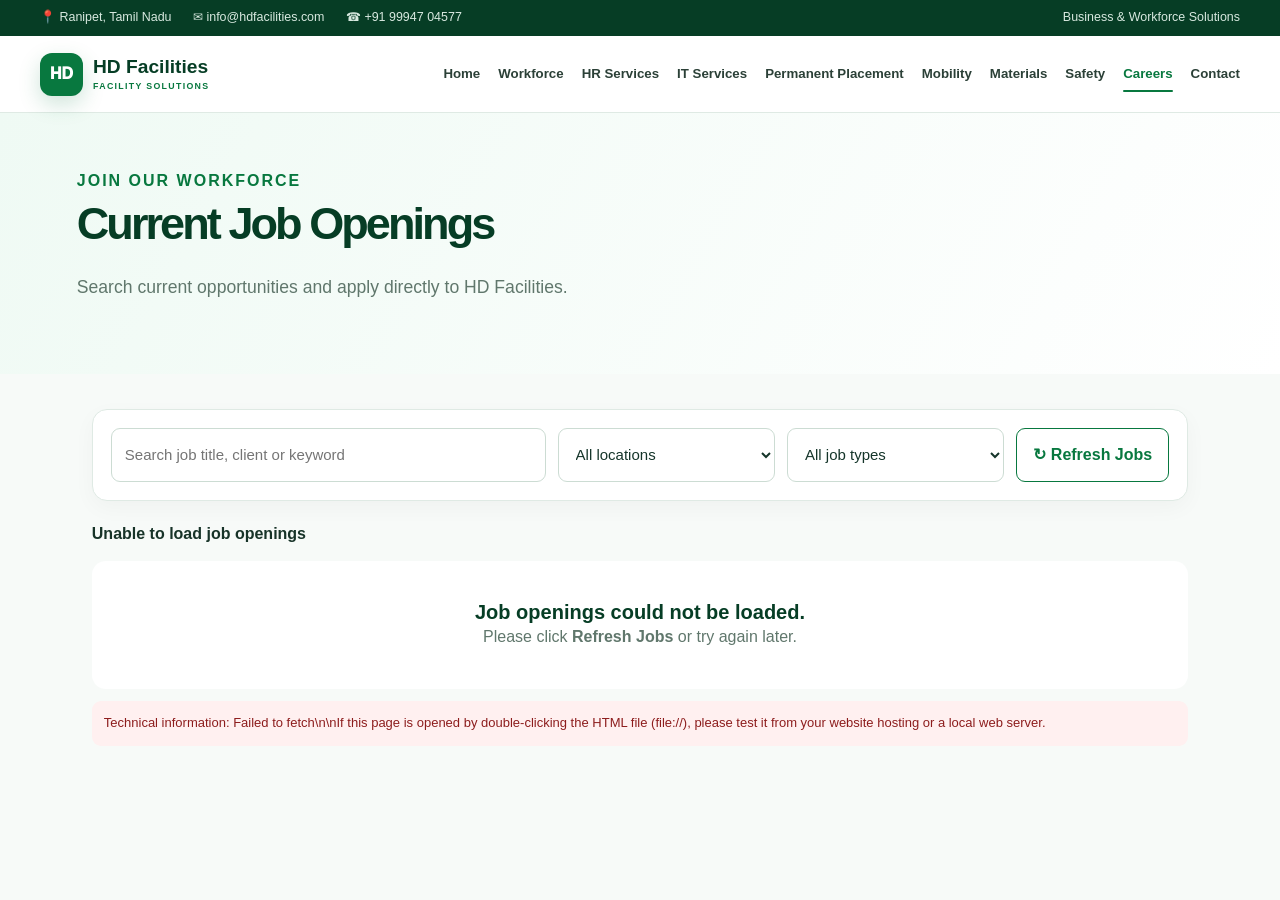
==== careers.html @ 243c9273 "Update careers.html" ====
<!DOCTYPE html>
<html lang="en">
<head>
  <link rel="stylesheet" href="style.css">
<meta charset="UTF-8">
<meta name="viewport" content="width=device-width, initial-scale=1.0">
<title>Careers | HD Facilities</title>
<style>
:root{
  --green:#08783f;
  --dark:#063d25;
  --light:#effaf4;
  --text:#173328;
  --muted:#60776c;
  --line:#dfeae4;
  --white:#fff;
}
*{box-sizing:border-box}
body{margin:0;font-family:Arial,Helvetica,sans-serif;background:#f7faf8;color:var(--text)}
a{text-decoration:none}
.hero{background:linear-gradient(120deg,var(--light),#fff);padding:55px 6% 45px}
.wrap{max-width:1250px;margin:auto}
.hero h1{font-size:45px;margin:5px 0}
.hero p{color:var(--muted)}
.main{padding:35px 6% 60px}
.tools{background:#fff;padding:18px;border:1px solid var(--line);border-radius:15px;display:grid;grid-template-columns:2fr 1fr 1fr auto;gap:12px;box-shadow:0 7px 22px #00000009}
.tools input,.tools select{padding:13px;border:1px solid #ccdcd3;border-radius:9px;font-size:15px;background:#fff}
.refresh{padding:13px 16px;border:1px solid var(--green);background:#fff;color:var(--green);border-radius:9px;font-weight:800;cursor:pointer}
.refresh:hover{background:var(--light)}
.info{display:flex;justify-content:space-between;gap:15px;flex-wrap:wrap;margin:20px 0 15px}
  .gender-group {
  margin: 5px 0;
}

.gender-options {
  display: flex;
  gap: 25px;
  align-items: center;
  margin-top: 8px;
}

.gender-options label {
  display: flex;
  align-items: center;
  gap: 6px;
  cursor: pointer;
}

.gender-options input[type="radio"] {
  width: auto;
  margin: 0;
}
.count{font-weight:800}
.updated{font-size:13px;color:var(--muted)}
.jobs{display:grid;grid-template-columns:repeat(2,1fr);gap:18px}
.job{background:#fff;border:1px solid var(--line);border-radius:16px;padding:23px;box-shadow:0 8px 25px #00000009}
.job h2{margin:0 0 8px;font-size:23px;color:var(--dark)}
.tag{display:inline-block;background:var(--light);color:var(--green);padding:5px 9px;border-radius:20px;font-size:12px;font-weight:700;margin:3px}
.meta{color:#587066;margin:12px 0;line-height:1.8}
.apply{border:0;background:var(--green);color:#fff;padding:12px 18px;border-radius:8px;font-weight:800;cursor:pointer}
.apply:hover{opacity:.9}
.empty{background:#fff;border-radius:14px;padding:40px;text-align:center;grid-column:1/-1}
.debug{display:none;margin-top:12px;background:#fff0f0;color:#8d1d1d;padding:12px;border-radius:9px;font-size:13px;white-space:pre-wrap}
.modal{display:none;position:fixed;inset:0;background:#0008;z-index:50;align-items:center;justify-content:center;padding:20px}
.modal.show{display:flex}
.box{background:#fff;width:min(720px,100%);max-height:92vh;overflow:auto;border-radius:18px;padding:28px;position:relative}
.close{position:absolute;right:18px;top:12px;border:0;background:none;font-size:27px;cursor:pointer}
.jobsummary{background:var(--light);padding:14px;border-radius:10px;margin-bottom:16px}
.formgrid{display:grid;grid-template-columns:1fr 1fr;gap:12px}
.formgrid .full{grid-column:1/-1}
.formgrid input,.formgrid textarea{width:100%;padding:12px;border:1px solid #ccdcd3;border-radius:8px;font:inherit}
.submit{width:100%;padding:14px;background:var(--green);color:#fff;border:0;border-radius:9px;font-weight:800;font-size:16px;cursor:pointer}
.submit:disabled{opacity:.6;cursor:not-allowed}
.statusmsg{padding:12px;border-radius:9px;margin-top:12px;display:none}
.ok{display:block;background:#e9f8ef;color:#116b3c}
.err{display:block;background:#fff0f0;color:#a32121}
.note{background:#fff9e6;border:1px solid #f0d88b;padding:12px;border-radius:10px;font-size:13px;margin-bottom:15px}
@media(max-width:900px){
  .tools,.jobs,.formgrid{grid-template-columns:1fr}
  .hero h1{font-size:35px}
  .wrap{padding:0}
}
</style>
</head>
<body>

<div class="topbar">
  <div class="container inner">
    <div>
      <span>📍 Ranipet, Tamil Nadu</span>
      <span>✉ info@hdfacilities.com</span>
      <span>☎ +91 99947 04577</span>
    </div>
    <div>Business &amp; Workforce Solutions</div>
  </div>
</div>

<header class="navbar">
  <div class="container nav">
    <a class="brand" href="index.html" aria-label="HD Facilities Home">
      <span class="brand-mark">HD</span>
      <span class="brand-name">HD Facilities<small>FACILITY SOLUTIONS</small></span>
    </a>

    <button class="menu" id="menuBtn" aria-label="Open navigation" aria-expanded="false">☰</button>

    <nav class="nav-links" id="navLinks" aria-label="Primary navigation">
      <a href="index.html">Home</a>
      <a href="workforce.html">Workforce</a>
      <a href="hr-services.html">HR Services</a>
      <a href="it-services.html">IT Services</a>
      <a href="permanent-placement.html">Permanent Placement</a>
      <a href="mobility-services.html">Mobility</a>
      <a href="materials.html">Materials</a>
      <a href="safety.html">Safety</a>
      <a href="careers.html" class="active">Careers</a>
      <a href="contact.html">Contact</a>
    </nav>
  </div>
</header>

<header class="hero">
  <div class="wrap">
    <div style="color:var(--green);font-weight:800;text-transform:uppercase;letter-spacing:2px">
      Join our workforce
    </div>
    <h1>Current Job Openings</h1>
    <p>Search current opportunities and apply directly to HD Facilities.</p>
  </div>
</header>

<main class="wrap main">


  <div class="tools">
    <input id="q" placeholder="Search job title, client or keyword">
    <select id="location"><option value="">All locations</option></select>
    <select id="type"><option value="">All job types</option></select>
    <button class="refresh" id="refreshBtn">↻ Refresh Jobs</button>
  </div>

  <div class="info">
    <div class="count" id="count">Connecting to Jobs Sheet...</div>
    <div class="updated" id="updated"></div>
  </div>

  <div class="jobs" id="jobs"></div>
  <div class="debug" id="debug"></div>

</main>

<div class="modal" id="modal">
  <div class="box">
    <button class="close" onclick="closeApply()">×</button>

    <h2>Apply for this job</h2>
    <div class="jobsummary" id="selectedJob"></div>

    <form id="applyForm" class="formgrid">
      <input type="hidden" name="job_id">
      <input type="hidden" name="job_title">
      <input type="hidden" name="job_location">

      <input required name="name" placeholder="Full Name *">
      <input required name="phone" placeholder="Mobile Number *" type="tel">

      <input required name="email" placeholder="Email *" type="email">
      <input name="age" placeholder="Age" type="number" min="16" max="80">

      <input name="qualification" placeholder="Highest Qualification">
      <input name="experience" placeholder="Experience">

      <input name="current_location" placeholder="Current Location">
      <div class="full gender-group">
  <label><strong>Gender *</strong></label>

  <div class="gender-options">
    <label>
      <input type="radio" name="gender" value="Male" required>
      Male
    </label>

    <label>
      <input type="radio" name="gender" value="Female">
      Female
    </label>

    <label>
      <input type="radio" name="gender" value="Other">
      Other
    </label>
  </div>
</div>
     
      <textarea class="full" name="message" rows="4" placeholder="Additional details"></textarea>

      <div class="full">
        <label>
          <input required type="checkbox">
          I confirm that the information provided is correct.
        </label>
      </div>

      <button class="submit full" type="submit">Submit Application</button>
    </form>

    <div id="result" class="statusmsg"></div>
  </div>
</div>

<script>
const JOBS_CSV_URL = "https://docs.google.com/spreadsheets/d/e/2PACX-1vRSaxCikvrLtCynn_ERSZSLfmThF12JMDErQEZQ4rBXIbweIy808ImkwsRza5ueL4eniuHtG_rhi8uA/pub?output=csv";
const APPLICATION_ENDPOINT = "https://script.google.com/macros/s/AKfycbynqL6jmQ6ApQf3wIMHAsT6obP-KnCG8iz8SlnEjvMOD7a3bdMwYIhOKEQ-lmgPYOHfSg/exec";

let jobs = [];

function $(id) {
  return document.getElementById(id);
}

/* CSV parser that supports commas and quoted descriptions. */
function csvParse(text) {
  const rows = [];
  let row = [];
  let cell = "";
  let quote = false;

  for (let i = 0; i < text.length; i++) {
    const c = text[i];
    const n = text[i + 1];

    if (c === '"') {
      if (quote && n === '"') {
        cell += '"';
        i++;
      } else {
        quote = !quote;
      }
    } else if (c === ',' && !quote) {
      row.push(cell);
      cell = "";
    } else if ((c === '\n' || c === '\r') && !quote) {
      if (c === '\r' && n === '\n') i++;
      row.push(cell);
      if (row.some(x => x.trim() !== "")) rows.push(row);
      row = [];
      cell = "";
    } else {
      cell += c;
    }
  }

  if (cell !== "" || row.length) {
    row.push(cell);
    if (row.some(x => x.trim() !== "")) rows.push(row);
  }

  if (!rows.length) return [];

  const headers = rows[0].map(x =>
    x.replace(/^\uFEFF/, "").trim().toLowerCase()
  );

  return rows.slice(1).map(r => {
    const obj = {};
    headers.forEach((h, i) => {
      if (h) obj[h] = (r[i] || "").trim();
    });
    return obj;
  });
}

/* Handles DD/MM/YYYY, DD-MM-YYYY, MM/DD/YYYY and normal browser dates. */
function parseDate(value) {
  if (!value) return null;

  const s = String(value).trim();

  let m = s.match(/^(\d{1,2})[\/-](\d{1,2})[\/-](\d{4})$/);
  if (m) {
    return new Date(
      Number(m[3]),
      Number(m[2]) - 1,
      Number(m[1]),
      23, 59, 59, 999
    );
  }

  m = s.match(/^(\d{4})[\/-](\d{1,2})[\/-](\d{1,2})$/);
  if (m) {
    return new Date(
      Number(m[1]),
      Number(m[2]) - 1,
      Number(m[3]),
      23, 59, 59, 999
    );
  }

  const d = new Date(s);
  return isNaN(d) ? null : d;
}

function isActive(job) {
  const status = String(job.status || "").trim().toLowerCase();

  if (status !== "active") return false;

  if (job.closing_date) {
    const date = parseDate(job.closing_date);

    if (date && !isNaN(date.getTime()) && date < new Date()) {
      return false;
    }
  }

  return true;
}

async function loadJobs() {
  $("count").textContent = "Loading jobs...";
  $("debug").style.display = "none";

  try {
    const url = JOBS_CSV_URL + (JOBS_CSV_URL.includes("?") ? "&" : "?") + "_=" + Date.now();

    const response = await fetch(url, {
      method: "GET",
      cache: "no-store"
    });

    if (!response.ok) {
      throw new Error("Google Sheets returned HTTP " + response.status);
    }

    const csvText = await response.text();

    if (!csvText.trim()) {
      throw new Error("The published Google Sheet returned an empty CSV.");
    }

    const allRows = csvParse(csvText);

    if (!allRows.length) {
      throw new Error("No data rows were found in the published Google Sheet.");
    }

    /* Ignore accidental blank columns/headers and use only the expected fields. */
    const expected = [
      "job_id","job_title","posted_on","client","location","salary","openings",
      "experience","job_type","industry","education","shift",
      "description","status","closing_date"
    ];

    jobs = allRows.map(row => {
      const clean = {};
      expected.forEach(key => clean[key] = row[key] || "");
      return clean;
    }).filter(isActive);

    populateFilters();
    render();

    $("updated").textContent =
      "Last refreshed: " +
      new Date().toLocaleTimeString([], {hour:"2-digit", minute:"2-digit"});

  } catch (error) {
    console.error(error);

    $("count").textContent = "Unable to load job openings";

    $("jobs").innerHTML = `
      <div class="empty">
        <h3>Job openings could not be loaded.</h3>
        <p>Please click <b>Refresh Jobs</b> or try again later.</p>
      </div>
    `;

    $("debug").style.display = "block";
    $("debug").textContent =
      "Technical information: " + error.message +
      "\\n\\nIf this page is opened by double-clicking the HTML file (file://), " +
      "please test it from your website hosting or a local web server.";
  }
}

function populateFilters() {
  const locations = [...new Set(
    jobs.map(j => j.location).filter(Boolean)
  )].sort();

  const types = [...new Set(
    jobs.map(j => j.job_type).filter(Boolean)
  )].sort();

  $("location").innerHTML =
    '<option value="">All locations</option>' +
    locations.map(x =>
      `<option value="${esc(x)}">${esc(x)}</option>`
    ).join("");

  $("type").innerHTML =
    '<option value="">All job types</option>' +
    types.map(x =>
      `<option value="${esc(x)}">${esc(x)}</option>`
    ).join("");
}

function render() {
  const q = $("q").value.trim().toLowerCase();
  const location = $("location").value;
  const type = $("type").value;

  const filtered = jobs.filter(job => {
    const searchable = Object.values(job).join(" ").toLowerCase();

    return (
      (!q || searchable.includes(q)) &&
      (!location || job.location === location) &&
      (!type || job.job_type === type)
    );
  });

  $("count").textContent =
    filtered.length +
    " opening" +
    (filtered.length === 1 ? "" : "s") +
    " available";

  $("jobs").innerHTML = filtered.length
    ? filtered.map(jobCard).join("")
    : `<div class="empty">
         <h3>No matching openings found.</h3>
         <p>Try another keyword or location.</p>
       </div>`;
}

function jobCard(job) {
  return `
    <article class="job">
      <h2>${esc(job.job_title)}</h2>

      ${job.location ? `<span class="tag">📍 ${esc(job.location)}</span>` : ""}
      ${job.job_type ? `<span class="tag">${esc(job.job_type)}</span>` : ""}
      ${job.industry ? `<span class="tag">${esc(job.industry)}</span>` : ""}

      <div class="meta">
              ${job.client ? `📅 Job Posted On: ${esc(job.posted_on)}<br>` : ""}
        ${job.client ? `🏢 Company Name: ${esc(job.client)}<br>` : ""}
        ${job.salary ? `💰 ${esc(job.salary)}<br>` : ""}
        ${job.openings ? `👥 ${esc(job.openings)} opening${String(job.openings) === "1" ? "" : "s"}<br>` : ""}
        ${job.experience ? `💼 Required Experience: ${esc(job.experience)} years<br>` : ""}
        ${job.education ? `💼 Education Qualification:  ${esc(job.education)}<br>` : ""}
        ${job.shift ? `🕒 ${esc(job.shift)}<br>` : ""}
        ${job.closing_date ? `📅 Last date to Apply: ${esc(job.closing_date)}` : ""}
      </div>

      ${job.description ? `<p>${esc(job.description)}</p>` : ""}

      <button class="apply"
        data-job-id="${esc(job.job_id)}"
        onclick="openApplyById(this.dataset.jobId)">
        Apply Now
      </button>
    </article>
  `;
}

function esc(value) {
  return String(value ?? "").replace(/[&<>"']/g, c => ({
    "&":"&amp;",
    "<":"&lt;",
    ">":"&gt;",
    '"':"&quot;",
    "'":"&#39;"
  }[c]));
}

function openApplyById(id) {
  const job = jobs.find(j => j.job_id === id);

  if (!job) {
    alert("This job is no longer available.");
    return;
  }

  $("modal").classList.add("show");

  $("selectedJob").innerHTML = `
    <b>${esc(job.job_title)}</b><br>
    ${job.location ? "📍 " + esc(job.location) : ""}
    ${job.salary ? " · 💰 " + esc(job.salary) : ""}<br>
    ${job.openings ? "👥 " + esc(job.openings) + " opening(s)" : ""}
  `;

  const form = $("applyForm");

  form.job_id.value = job.job_id || "";
  form.job_title.value = job.job_title || "";
  form.job_location.value = job.location || "";

  $("result").className = "statusmsg";
  $("result").textContent = "";
}

function closeApply() {
  $("modal").classList.remove("show");
}

$("q").oninput = render;
$("location").onchange = render;
$("type").onchange = render;
$("refreshBtn").onclick = loadJobs;

$("modal").addEventListener("click", function(e) {
  if (e.target === $("modal")) closeApply();
});

$("applyForm").onsubmit = async function(event) {
  event.preventDefault();

  const form = event.target;
  const result = $("result");
  const submit = form.querySelector(".submit");

  submit.disabled = true;
  submit.textContent = "Submitting...";
  result.className = "statusmsg";
  result.textContent = "";

  const data = Object.fromEntries(new FormData(form).entries());

  try {
    /*
      Sends the candidate data to your Google Apps Script.
      The Apps Script writes it to the private Applications Sheet
      and sends the HR notification email.
    */
    await fetch(APPLICATION_ENDPOINT, {
      method: "POST",
      mode: "no-cors",
      body: new URLSearchParams(data)
    });

    form.reset();

    result.className = "statusmsg ok";
    result.textContent =
      "Application submitted successfully. HD Facilities will contact you.";

  } catch (error) {
    console.error(error);

    result.className = "statusmsg err";
    result.textContent =
      "Unable to submit right now. Please try again.";
  }

  submit.disabled = false;
  submit.textContent = "Submit Application";
};

/* Load jobs when the page opens. */
loadJobs();
</script>
<script src="script.js"></script>

</body>
</html>
---- style.css ----
/* =========================================================
   HD FACILITIES — MASTER STYLESHEET
   Clean single-source stylesheet for all public pages
   ========================================================= */

:root{
  --g:#08783f;
  --g2:#0a9650;
  --dg:#063d25;
  --ink:#15352a;
  --muted:#65776f;
  --soft:#effaf4;
  --line:#dcebe3;
  --white:#ffffff;
  --shadow:0 18px 50px rgba(6,61,37,.11);
  --shadow-sm:0 8px 28px rgba(6,61,37,.07);
  --radius:22px;
  --max:1200px;
}

*{box-sizing:border-box;margin:0;padding:0}
html{scroll-behavior:smooth}
body{
  font-family:Inter,"Segoe UI",Arial,sans-serif;
  color:var(--ink);
  background:var(--white);
  line-height:1.6;
  overflow-x:hidden;
}
a{text-decoration:none;color:inherit}
img{display:block;width:100%;object-fit:cover}
button,input,select,textarea{font:inherit}
button{cursor:pointer}

.container{width:min(calc(100% - 36px),var(--max));margin-inline:auto}
.section{padding:86px 0}

/* Typography */
h1,h2,h3,h4{color:var(--dg);line-height:1.12}
h1{font-size:clamp(2.8rem,6vw,5.4rem);letter-spacing:-.065em}
h2{font-size:clamp(2rem,4vw,3.15rem);letter-spacing:-.045em}
h3{font-size:1.25rem}
p{color:var(--muted)}

.eyebrow{
  display:inline-flex;
  align-items:center;
  gap:8px;
  color:var(--g);
  font-weight:900;
  text-transform:uppercase;
  letter-spacing:.12em;
  font-size:.76rem;
}
.eyebrow:before{
  content:"";
  width:28px;
  height:3px;
  border-radius:999px;
  background:var(--g);
}
.section-head{max-width:760px;margin-bottom:40px}
.section-head p{margin-top:14px;font-size:1.02rem}

/* =========================================================
   HEADER / NAVIGATION
   ========================================================= */
.topbar{
  background:var(--dg);
  color:#d8e9e0;
  font-size:.78rem;
}
.topbar .inner{
  min-height:36px;
  display:flex;
  align-items:center;
  justify-content:space-between;
  gap:20px;
}
.topbar span{margin-right:18px;white-space:nowrap}

.navbar{
  position:sticky;
  top:0;
  z-index:1000;
  background:rgba(255,255,255,.96);
  backdrop-filter:blur(14px);
  -webkit-backdrop-filter:blur(14px);
  border-bottom:1px solid var(--line);
}

.nav{
  min-height:76px;
  display:flex;
  align-items:center;
  justify-content:space-between;
  gap:22px;
  position:relative;
}

.brand,
.logo{
  display:flex;
  align-items:center;
  gap:10px;
  font-weight:900;
  flex-shrink:0;
}
.brand-mark,
.logo-mark{
  width:43px;
  height:43px;
  border-radius:12px;
  background:var(--g);
  color:#fff;
  display:grid;
  place-items:center;
  font-weight:950;
  box-shadow:0 8px 22px rgba(8,120,63,.20);
}
.brand-name,
.logo > span:last-child{
  font-size:1.2rem;
  line-height:1.08;
  color:var(--dg);
}
.brand-name small,
.logo small{
  display:block;
  color:var(--g);
  font-size:.55rem;
  letter-spacing:.15em;
  margin-top:4px;
}

.nav-links{
  display:flex;
  align-items:center;
  gap:18px;
  font-size:.83rem;
  font-weight:850;
}
.nav-links a{
  position:relative;
  padding:8px 0;
  white-space:nowrap;
  color:#2b4037;
  transition:color .2s ease,background .2s ease;
}
.nav-links a:after{
  content:"";
  position:absolute;
  left:0;
  bottom:1px;
  width:0;
  height:2px;
  border-radius:999px;
  background:var(--g);
  transition:width .22s ease;
}
.nav-links a:hover,
.nav-links a.active{color:var(--g)}
.nav-links a:hover:after,
.nav-links a.active:after{width:100%}

.nav-cta,
.nav-quote{
  background:var(--g)!important;
  color:#fff!important;
  padding:11px 16px!important;
  border-radius:10px;
  box-shadow:0 8px 20px rgba(8,120,63,.15);
}
.nav-cta:after,
.nav-quote:after{display:none!important}

.menu{
  display:none;
  width:44px;
  height:44px;
  align-items:center;
  justify-content:center;
  border:1px solid var(--line);
  border-radius:11px;
  background:#fff;
  color:var(--dg);
  font-size:1.45rem;
  line-height:1;
  flex-shrink:0;
}
.menu:hover{border-color:#b7d7c6;background:var(--soft)}

/* =========================================================
   BUTTONS
   ========================================================= */
.btn{
  display:inline-flex;
  align-items:center;
  justify-content:center;
  gap:8px;
  min-height:50px;
  padding:13px 20px;
  border:1px solid var(--g);
  border-radius:11px;
  font-weight:900;
  transition:transform .22s ease,background .22s ease,border-color .22s ease,box-shadow .22s ease;
}
.btn-primary{
  background:var(--g);
  color:#fff;
  box-shadow:0 10px 25px rgba(8,120,63,.18);
}
.btn-primary:hover{background:var(--dg);border-color:var(--dg);transform:translateY(-2px)}
.btn-outline{background:#fff;color:var(--g)}
.btn-outline:hover{background:var(--soft);transform:translateY(-2px)}
.actions{display:flex;flex-wrap:wrap;gap:12px}

/* =========================================================
   HOME HERO
   ========================================================= */
.hero{
  background:linear-gradient(115deg,#f5fcf8 0%,#fff 52%,#e8f7ef 100%);
  overflow:hidden;
}
.hero-grid{
  min-height:610px;
  display:grid;
  grid-template-columns:1fr 1fr;
  gap:45px;
  align-items:center;
}
.hero h1 span{color:var(--g)}
.hero p{
  max-width:650px;
  margin:24px 0 28px;
  font-size:1.1rem;
}
.hero-pills{display:flex;flex-wrap:wrap;gap:9px;margin-top:26px}
.pill{
  background:#fff;
  border:1px solid var(--line);
  border-radius:999px;
  padding:7px 12px;
  color:var(--g);
  font-size:.78rem;
  font-weight:850;
}
.hero-visual{height:510px;position:relative}
.hero-visual img,
.hero-media img{
  height:100%;
  border-radius:30px;
  object-fit:cover;
  box-shadow:var(--shadow);
}
.hero-card,
.badge{
  position:absolute;
  background:#fff;
  border:1px solid var(--line);
  border-radius:16px;
  padding:15px 18px;
  box-shadow:var(--shadow);
}
.hero-card strong,
.badge strong{display:block;color:var(--dg);font-size:1.1rem}
.hero-card small,
.badge small{color:var(--muted)}
.hc1,.badge.one{left:-28px;bottom:30px}
.hc2,.badge.two{right:-22px;top:28px}

/* Older page hero support */
.page-hero{
  padding:72px 0;
  background:linear-gradient(120deg,#f4fbf7,#fff 48%,#eaf7ef);
}
.page-hero p{font-size:1.08rem;max-width:760px;margin:20px 0 0}
.breadcrumb{font-size:.8rem;color:var(--g);font-weight:850;margin-bottom:14px}
.hero-media{position:relative;height:490px}

/* =========================================================
   STATS
   ========================================================= */
.stats{margin-top:-38px;position:relative;z-index:5}
.stats-grid{
  display:grid;
  grid-template-columns:repeat(4,1fr);
  background:var(--g);
  color:#fff;
  border-radius:22px;
  overflow:hidden;
  box-shadow:var(--shadow);
}
.stat{text-align:center;padding:27px 18px;border-right:1px solid rgba(255,255,255,.20)}
.stat:last-child{border-right:0}
.stat strong{display:block;font-size:2.15rem;line-height:1.1}
.stat span{font-size:.82rem;opacity:.92;font-weight:750}

/* =========================================================
   HOME SERVICES
   ========================================================= */
.service-grid{display:grid;grid-template-columns:repeat(4,1fr);gap:18px}
.service-card{
  border:1px solid var(--line);
  border-radius:20px;
  background:#fff;
  padding:25px;
  min-height:260px;
  display:flex;
  flex-direction:column;
  transition:.28s ease;
}
.service-card:hover{
  transform:translateY(-7px);
  box-shadow:var(--shadow);
  border-color:#b9d8c8;
}
.service-icon,
.icon{
  width:54px;
  height:54px;
  border-radius:15px;
  background:var(--soft);
  display:grid;
  place-items:center;
  font-size:1.55rem;
  margin-bottom:18px;
}
.service-card h3{font-size:1.18rem}
.service-card p{font-size:.88rem;margin:9px 0 18px}
.explore,.link{margin-top:auto;color:var(--g);font-weight:900;font-size:.88rem}

/* =========================================================
   FEATURE / WHY US
   ========================================================= */
.features{background:linear-gradient(180deg,#fff,#f8fcfa)}
.workforce,.soft{background:var(--soft)}
.feature-grid,
.split{
  display:grid;
  grid-template-columns:.9fr 1.1fr;
  gap:55px;
  align-items:center;
}
.feature-img{height:480px;border-radius:27px;overflow:hidden;box-shadow:var(--shadow)}
.feature-img img{height:100%}
.split img{height:500px;border-radius:28px;box-shadow:var(--shadow)}

.feature-cards{display:grid;grid-template-columns:repeat(3,1fr);gap:20px}
.feature-card{
  position:relative;
  background:#fff;
  border:1px solid var(--line);
  border-radius:24px;
  padding:32px 26px;
  overflow:hidden;
  transition:.35s ease;
  box-shadow:0 8px 24px rgba(6,61,37,.04);
}
.feature-card:before{
  content:"";
  position:absolute;
  left:0;
  top:0;
  width:4px;
  height:100%;
  background:var(--g);
  transform:scaleY(0);
  transform-origin:bottom;
  transition:.35s ease;
}
.feature-card:hover{transform:translateY(-6px);box-shadow:var(--shadow)}
.feature-card:hover:before{transform:scaleY(1)}
.feature-icon{
  width:58px;
  height:58px;
  border-radius:16px;
  background:var(--soft);
  color:var(--g);
  display:grid;
  place-items:center;
  font-size:1.8rem;
  margin-bottom:18px;
  transition:.35s;
}
.feature-card:hover .feature-icon{background:var(--g);color:#fff;transform:rotate(-5deg) scale(1.05)}
.feature-card h3{margin-bottom:10px;font-size:1.2rem}
.feature-card p{font-size:.92rem;line-height:1.7}

.checks{display:grid;grid-template-columns:1fr 1fr;gap:13px;margin:25px 0}
.check{display:flex;gap:9px;font-weight:800;font-size:.9rem}
.check b,.tick{
  width:24px;
  height:24px;
  flex:0 0 24px;
  border-radius:50%;
  background:var(--g);
  color:#fff;
  display:grid;
  place-items:center;
  font-size:.72rem;
}
.list{display:grid;gap:12px;margin-top:25px}
.list div{display:flex;gap:10px;align-items:flex-start}

/* =========================================================
   GENERAL CARDS / GRIDS FOR SERVICE PAGES
   ========================================================= */
.cards{display:grid;grid-template-columns:repeat(3,1fr);gap:20px}
.card{
  background:#fff;
  border:1px solid var(--line);
  border-radius:var(--radius);
  overflow:hidden;
  box-shadow:var(--shadow-sm);
  transition:.25s ease;
}
.card:hover{transform:translateY(-6px);box-shadow:var(--shadow)}
.card img{height:205px}
.card-body{padding:25px}
.card-body p{margin:10px 0 18px}

.grid-4{display:grid;grid-template-columns:repeat(4,1fr);gap:15px}
.mini-grid{display:grid;grid-template-columns:repeat(3,1fr);gap:16px}
.mini,
.mini-card{
  padding:20px;
  border:1px solid var(--line);
  border-radius:17px;
  background:#fff;
}
.mini strong,.mini-card strong{display:block;color:var(--dg);margin-bottom:5px}
.mini-card span{color:var(--muted);font-size:.84rem}

.dual{background:#f9fcfa}
.dual-grid{display:grid;grid-template-columns:repeat(2,1fr);gap:22px}
.dual-card{
  border-radius:25px;
  padding:35px;
  background:#fff;
  border:1px solid var(--line);
  box-shadow:var(--shadow-sm);
}
.dual-card.dark{background:var(--dg);color:#fff}
.dual-card.dark h2,.dual-card.dark h3{color:#fff}
.dual-card p{margin:12px 0 20px}
.dual-card.dark p{color:#bdd1c7}
.tags{display:flex;flex-wrap:wrap;gap:8px}
.tag{padding:7px 10px;border-radius:999px;background:var(--soft);font-size:.78rem;font-weight:850}
.dark .tag{background:rgba(255,255,255,.10);color:#fff}

/* =========================================================
   CATALOG / MATERIALS
   ========================================================= */
.catalog{background:#f7faf8}
.catalog-grid{display:grid;grid-template-columns:repeat(3,1fr);gap:16px}
.catalog-card{
  background:#fff;
  border:1px solid var(--line);
  border-radius:18px;
  padding:22px;
}
.catalog-card h3{font-size:1.05rem;margin-bottom:12px}
.catalog-card ul{
  list-style:none;
  display:grid;
  grid-template-columns:1fr 1fr;
  gap:7px;
  color:var(--muted);
  font-size:.82rem;
}
.catalog-card li:before{content:"✓";color:var(--g);font-weight:900;margin-right:6px}

/* =========================================================
   SAFETY
   ========================================================= */
.safety{background:var(--dg);color:#fff}
.safety h2,.safety h3{color:#fff}
.safety .section-head p{color:#b8cdc3}
.safety-grid{display:grid;grid-template-columns:repeat(4,1fr);gap:13px}
.safety-card{
  padding:20px;
  border:1px solid rgba(255,255,255,.12);
  border-radius:17px;
  background:rgba(255,255,255,.05);
  transition:.2s ease;
}
.safety-card:hover{background:rgba(255,255,255,.09);transform:translateY(-3px)}
.safety-card .ico{font-size:1.6rem}
.safety-card h3{font-size:.98rem;margin:10px 0 4px}
.safety-card p{color:#b8cdc3;font-size:.78rem}

/* =========================================================
   INDUSTRIES
   ========================================================= */
.industries{background:#fbfdfc}
.industry-grid{display:grid;grid-template-columns:repeat(4,1fr);gap:14px}
.industry{
  border:1px solid var(--line);
  border-radius:16px;
  background:#fff;
  padding:19px;
  display:flex;
  gap:12px;
  align-items:center;
  font-weight:850;
  color:var(--dg);
}
.industry span{
  width:43px;
  height:43px;
  flex:0 0 43px;
  border-radius:12px;
  background:var(--soft);
  display:grid;
  place-items:center;
  font-size:1.2rem;
}

/* =========================================================
   CTA
   ========================================================= */
.cta{padding:0 0 80px}
.cta-box{
  border-radius:28px;
  background:linear-gradient(120deg,var(--g),#0a9d54);
  color:#fff;
  padding:48px;
  display:flex;
  align-items:center;
  justify-content:space-between;
  gap:25px;
  box-shadow:var(--shadow);
}
.cta-box h2{color:#fff}
.cta-box p{color:#e0f2e8;opacity:.95;margin-top:8px}
.cta-box .btn{background:#fff;color:var(--dg);border-color:#fff}

/* Legacy CTA support */
.cta:not(.cta-box){
  border-radius:27px;
}

/* =========================================================
   FORMS / CONTACT
   ========================================================= */
.enquiry,.form-section{background:linear-gradient(180deg,#effaf4,#fff)}
.form-wrap{display:grid;grid-template-columns:.8fr 1.2fr;gap:50px;align-items:start}
.form-info{position:sticky;top:105px}
.form-info p{margin-top:12px}
.form-points{display:grid;gap:10px;margin-top:23px;font-weight:800}
.form-points span{
  display:inline-grid;
  place-items:center;
  width:25px;
  height:25px;
  border-radius:50%;
  background:var(--g);
  color:#fff;
  margin-right:7px;
  font-size:.72rem;
}
form{
  background:#fff;
  border:1px solid var(--line);
  border-radius:23px;
  padding:28px;
  box-shadow:var(--shadow);
}
.form-grid{display:grid;grid-template-columns:1fr 1fr;gap:15px}
.field{display:grid;gap:6px}
.field.full,.full{grid-column:1/-1}
label{font-size:.8rem;font-weight:900;color:var(--dg)}
input,select,textarea{
  width:100%;
  border:1px solid #cfe0d7;
  border-radius:10px;
  padding:12px;
  color:var(--ink);
  outline:none;
  background:#fff;
}
input:focus,select:focus,textarea:focus{border-color:var(--g);box-shadow:0 0 0 3px #e1f4e9}
textarea{min-height:125px;resize:vertical}
.form-status{display:none;margin-top:12px;padding:11px;border-radius:9px;background:#e8f7ee;color:var(--dg);font-size:.86rem}

/* =========================================================
   CAREERS PROMOTION / FLOATING BUTTONS
   ========================================================= */
.career{padding:70px 0}
.career-box{
  border:1px solid var(--line);
  border-radius:25px;
  padding:35px;
  background:#fff;
  display:flex;
  align-items:center;
  justify-content:space-between;
  gap:25px;
  box-shadow:var(--shadow-sm);
}
.career-box p{margin-top:7px}

.floating{
  position:fixed;
  right:20px;
  bottom:22px;
  z-index:900;
  display:grid;
  gap:10px;
}
.float-btn{
  display:flex;
  align-items:center;
  gap:8px;
  padding:10px 14px;
  border-radius:999px;
  background:#fff;
  border:1px solid var(--line);
  box-shadow:0 10px 28px rgba(0,0,0,.16);
  font-weight:900;
  font-size:.8rem;
  transition:transform .2s ease;
}
.float-btn:hover{transform:translateY(-2px)}
.float-career{color:var(--dg)}
.float-wa{background:#20b765;color:#fff;border-color:#20b765}

.quote-float{
  position:fixed;
  left:20px;
  bottom:25px;
  z-index:999;
  background:var(--g);
  color:#fff;
  padding:14px 20px;
  border-radius:999px;
  font-weight:800;
  transition:.4s;
  box-shadow:0 15px 35px rgba(8,120,63,.25);
}
.quote-float.hidden{opacity:0;transform:translateY(100px);pointer-events:none}
.quote-float.show{opacity:1;transform:translateY(0)}

/* =========================================================
   FOOTER
   ========================================================= */
footer{
  background:#052f1e;
  color:#c9dbd3;
  padding:60px 0 20px;
}
.footer-grid{display:grid;grid-template-columns:1.4fr 1fr 1fr 1.2fr;gap:35px}
.footer-brand p{color:#9fb7ac;margin:15px 0;max-width:300px;font-size:.85rem}
footer h3{color:#fff;font-size:1rem;margin-bottom:15px}
footer ul{list-style:none;display:grid;gap:8px}
footer li,footer p{color:#a9c0b5;font-size:.82rem}
footer a:hover{color:#fff}
.footer-brand .brand,.footer-brand .logo{margin-bottom:14px}
.footer-brand .brand-name,.footer-brand .logo > span:last-child{color:#fff}
.footer-brand .brand-name small,.footer-brand .logo small{color:#70d19c}
.bottom,.footer-bottom{
  border-top:1px solid rgba(255,255,255,.10);
  margin-top:38px;
  padding-top:18px;
  display:flex;
  justify-content:space-between;
  gap:20px;
  font-size:.75rem;
  color:#91a9a0;
}

/* =========================================================
   RESPONSIVE — TABLET / MOBILE NAVIGATION
   Single breakpoint avoids the previous CSS conflicts.
   ========================================================= */
@media(max-width:1180px){
  .menu{display:flex}

  .nav-links{
    display:none;
    position:absolute;
    top:calc(100% + 8px);
    right:0;
    left:auto;
    width:min(380px,calc(100vw - 24px));
    max-height:calc(100vh - 95px);
    overflow-y:auto;
    overscroll-behavior:contain;
    background:rgba(255,255,255,.99);
    border:1px solid var(--line);
    border-radius:18px;
    padding:9px;
    box-shadow:0 22px 60px rgba(6,61,37,.17);
    flex-direction:column;
    align-items:stretch;
    gap:2px;
    animation:navOpen .2s ease both;
  }
  .nav-links.open{display:flex}
  .nav-links a{
    width:100%;
    padding:12px 14px;
    border-radius:10px;
    white-space:normal;
  }
  .nav-links a:after{display:none}
  .nav-links a:hover,
  .nav-links a.active{background:var(--soft);color:var(--g)}

  .nav-cta,.nav-quote{
    text-align:center;
    margin-top:4px;
  }

  .service-grid{grid-template-columns:repeat(3,1fr)}
  .safety-grid{grid-template-columns:repeat(3,1fr)}
  .industry-grid{grid-template-columns:repeat(3,1fr)}
}

@keyframes navOpen{
  from{opacity:0;transform:translateY(-8px) scale(.985)}
  to{opacity:1;transform:translateY(0) scale(1)}
}

@media(max-width:900px){
  .topbar{display:none}
  .hero-grid,.feature-grid,.split,.form-wrap{grid-template-columns:1fr}
  .hero-grid{min-height:auto;padding:55px 0 70px}
  .hero-visual,.hero-media{height:420px;max-width:700px}
  .form-info{position:static}
  .stats{margin-top:0;padding:18px 0}
  .service-grid{grid-template-columns:repeat(2,1fr)}
  .feature-cards{grid-template-columns:repeat(2,1fr)}
  .cards{grid-template-columns:repeat(2,1fr)}
  .grid-4{grid-template-columns:repeat(2,1fr)}
  .mini-grid{grid-template-columns:repeat(2,1fr)}
  .catalog-grid{grid-template-columns:repeat(2,1fr)}
  .safety-grid{grid-template-columns:repeat(2,1fr)}
  .industry-grid{grid-template-columns:repeat(2,1fr)}
  .career-box,.cta-box{flex-direction:column;align-items:flex-start}
  .footer-grid{grid-template-columns:repeat(2,1fr)}
}

@media(max-width:700px){
  .container{width:min(calc(100% - 26px),var(--max))}
  .section{padding:65px 0}
  .nav{min-height:70px}
  .brand-mark,.logo-mark{width:40px;height:40px}
  .brand-name,.logo > span:last-child{font-size:1.05rem}
  .nav-links{
    top:calc(100% + 7px);
    width:calc(100vw - 26px);
    max-height:calc(100vh - 86px);
  }
  .hero h1{font-size:2.7rem}
  .hero-visual,.hero-media{height:360px}
  .hc1,.badge.one{left:0;bottom:14px}
  .hc2,.badge.two{right:0;top:14px}
  .cards,.catalog-grid{grid-template-columns:1fr}
  .feature-cards{grid-template-columns:1fr}
  .grid-4,.mini-grid{grid-template-columns:1fr}
  .dual-grid{grid-template-columns:1fr}
  .checks,.form-grid{grid-template-columns:1fr}
  .field.full,.full{grid-column:auto}
  .split img,.feature-img{height:380px}
  .footer-grid{grid-template-columns:1fr}
  .bottom,.footer-bottom{flex-direction:column;gap:6px}
}

@media(max-width:560px){
  .hero h1{font-size:2.55rem}
  .hero-visual,.hero-media{height:310px}
  .stats-grid{grid-template-columns:1fr 1fr}
  .stat{border-bottom:1px solid rgba(255,255,255,.20)}
  .stat:nth-child(2){border-right:0}
  .stat:nth-last-child(-n+2){border-bottom:0}
  .service-grid,.catalog-grid,.dual-grid,.mini-grid,.feature-cards{grid-template-columns:1fr}
  .safety-grid,.industry-grid{grid-template-columns:1fr}
  .feature-img,.split img{height:340px}
  .cta-box{padding:32px 25px}
  .career-box{padding:28px}
  .floating{right:12px;bottom:12px}
  .float-btn{padding:9px 12px}
  .quote-float{left:12px;bottom:18px;padding:12px 16px}
  .catalog-card ul{grid-template-columns:1fr}
}

/* =========================================================
   HOMEPAGE ROTATING SERVICE SPOTLIGHT
   ========================================================= */
.hero-rotator{display:inline-block;color:var(--g);transition:opacity .18s ease,transform .18s ease}
.hero-rotator.changing{opacity:0;transform:translateY(7px)}

.spotlight-section{background:linear-gradient(180deg,#f8fcfa 0%,#fff 100%);overflow:hidden}
.spotlight-heading{display:flex;align-items:end;justify-content:space-between;gap:25px;margin-bottom:34px}
.spotlight-heading .section-head{margin-bottom:0}
.spotlight-controls{display:flex;gap:10px;flex-shrink:0}
.spotlight-arrow{width:48px;height:48px;border:1px solid var(--line);border-radius:14px;background:#fff;color:var(--dg);font-size:1.35rem;cursor:pointer;transition:.25s ease}
.spotlight-arrow:hover{background:var(--g);color:#fff;border-color:var(--g);transform:translateY(-2px)}
.service-spotlight{position:relative;min-height:500px}
.spotlight-slide{display:none;grid-template-columns:1fr 1fr;min-height:500px;background:#fff;border:1px solid var(--line);border-radius:28px;overflow:hidden;box-shadow:var(--shadow);animation:spotFade .55s ease}
.spotlight-slide.active{display:grid}
@keyframes spotFade{from{opacity:0;transform:translateY(12px)}to{opacity:1;transform:translateY(0)}}
.spotlight-content{padding:58px;display:flex;flex-direction:column;align-items:flex-start;justify-content:center}
.spotlight-number{color:var(--g);font-size:.78rem;font-weight:900;letter-spacing:.16em;margin-bottom:16px}
.spotlight-icon{width:64px;height:64px;border-radius:19px;background:var(--soft);display:grid;place-items:center;font-size:1.9rem;margin-bottom:22px}
.spotlight-content h3{font-size:clamp(2rem,4vw,3.2rem);letter-spacing:-.045em;color:var(--dg);line-height:1.08}
.spotlight-content>p{color:var(--muted);font-size:1.03rem;margin:17px 0 24px;max-width:560px}
.spotlight-tags{display:flex;flex-wrap:wrap;gap:8px;margin-bottom:28px}
.spotlight-tags span{background:var(--soft);border:1px solid #d8ece0;color:var(--dg);padding:7px 11px;border-radius:999px;font-size:.78rem;font-weight:800}
.spotlight-image{min-height:500px;position:relative;overflow:hidden}
.spotlight-image:after{content:"";position:absolute;inset:0;background:linear-gradient(90deg,rgba(6,61,37,.12),transparent 40%)}
.spotlight-image img{width:100%;height:100%;object-fit:cover}
.spotlight-dots{display:flex;justify-content:center;gap:9px;margin-top:24px}
.spotlight-dots button{width:9px;height:9px;border:0;border-radius:999px;background:#c8ddd1;cursor:pointer;padding:0;transition:.25s ease}
.spotlight-dots button.active{width:28px;background:var(--g)}
.spotlight-dots button:hover{background:var(--g)}

@media(max-width:900px){
  .spotlight-heading{align-items:flex-start;flex-direction:column}
  .spotlight-slide.active{grid-template-columns:1fr}
  .spotlight-content{padding:42px}
  .spotlight-image{min-height:300px;height:300px;order:-1}
  .service-spotlight{min-height:720px}
}
@media(max-width:600px){
  .spotlight-content{padding:30px 24px 34px}
  .spotlight-content h3{font-size:2.2rem}
  .spotlight-content>p{font-size:.96rem}
  .spotlight-image{height:250px;min-height:250px}
  .service-spotlight{min-height:690px}
  .spotlight-heading{margin-bottom:24px}
}
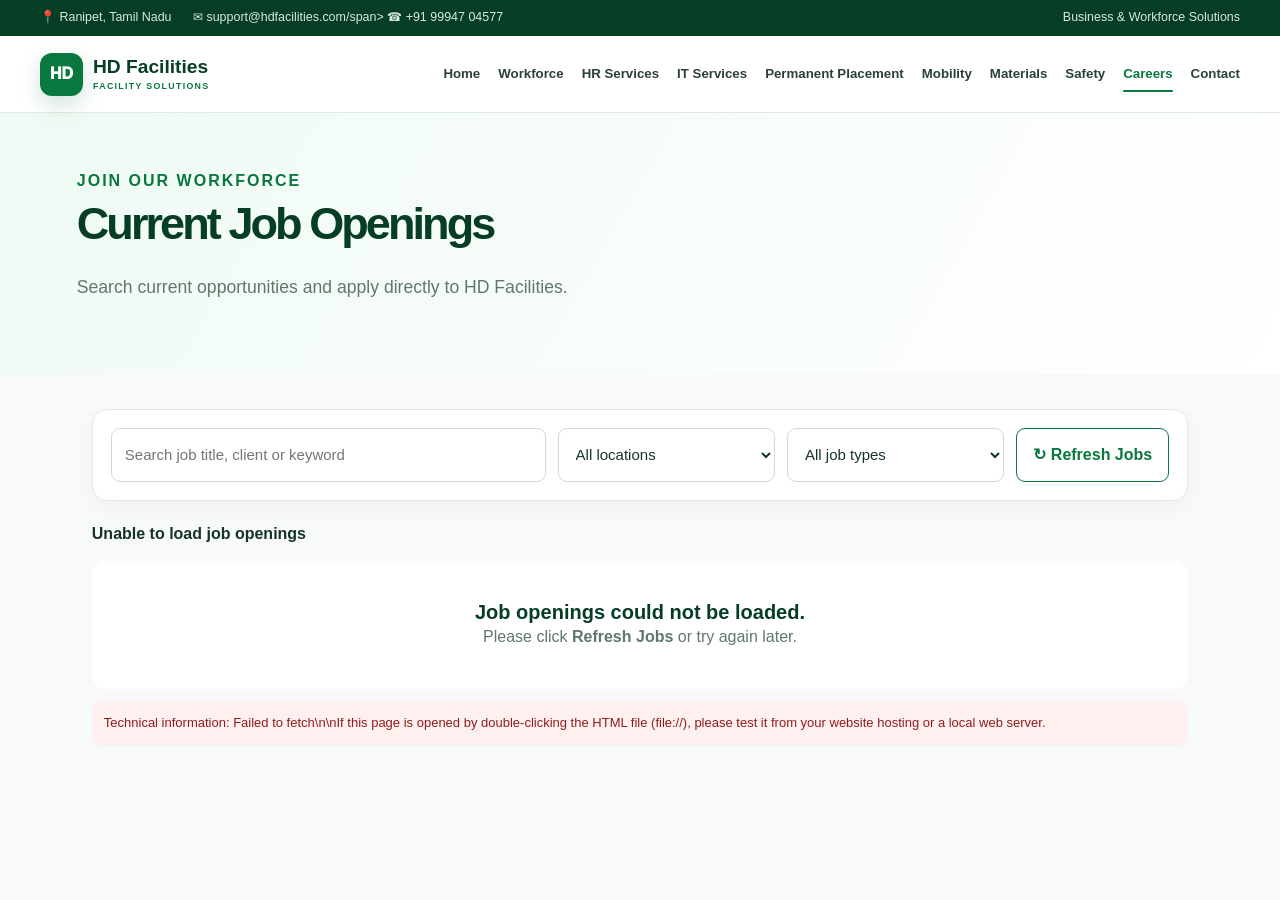
==== commit c4dfc280: "Update careers.html" ====
--- a/careers.html
+++ b/careers.html
@@ -88,7 +88,7 @@
   <div class="container inner">
     <div>
       <span>📍 Ranipet, Tamil Nadu</span>
-      <span>✉ info@hdfacilities.com</span>
+      <span>✉ support@hdfacilities.com/span>
       <span>☎ +91 99947 04577</span>
     </div>
     <div>Business &amp; Workforce Solutions</div>
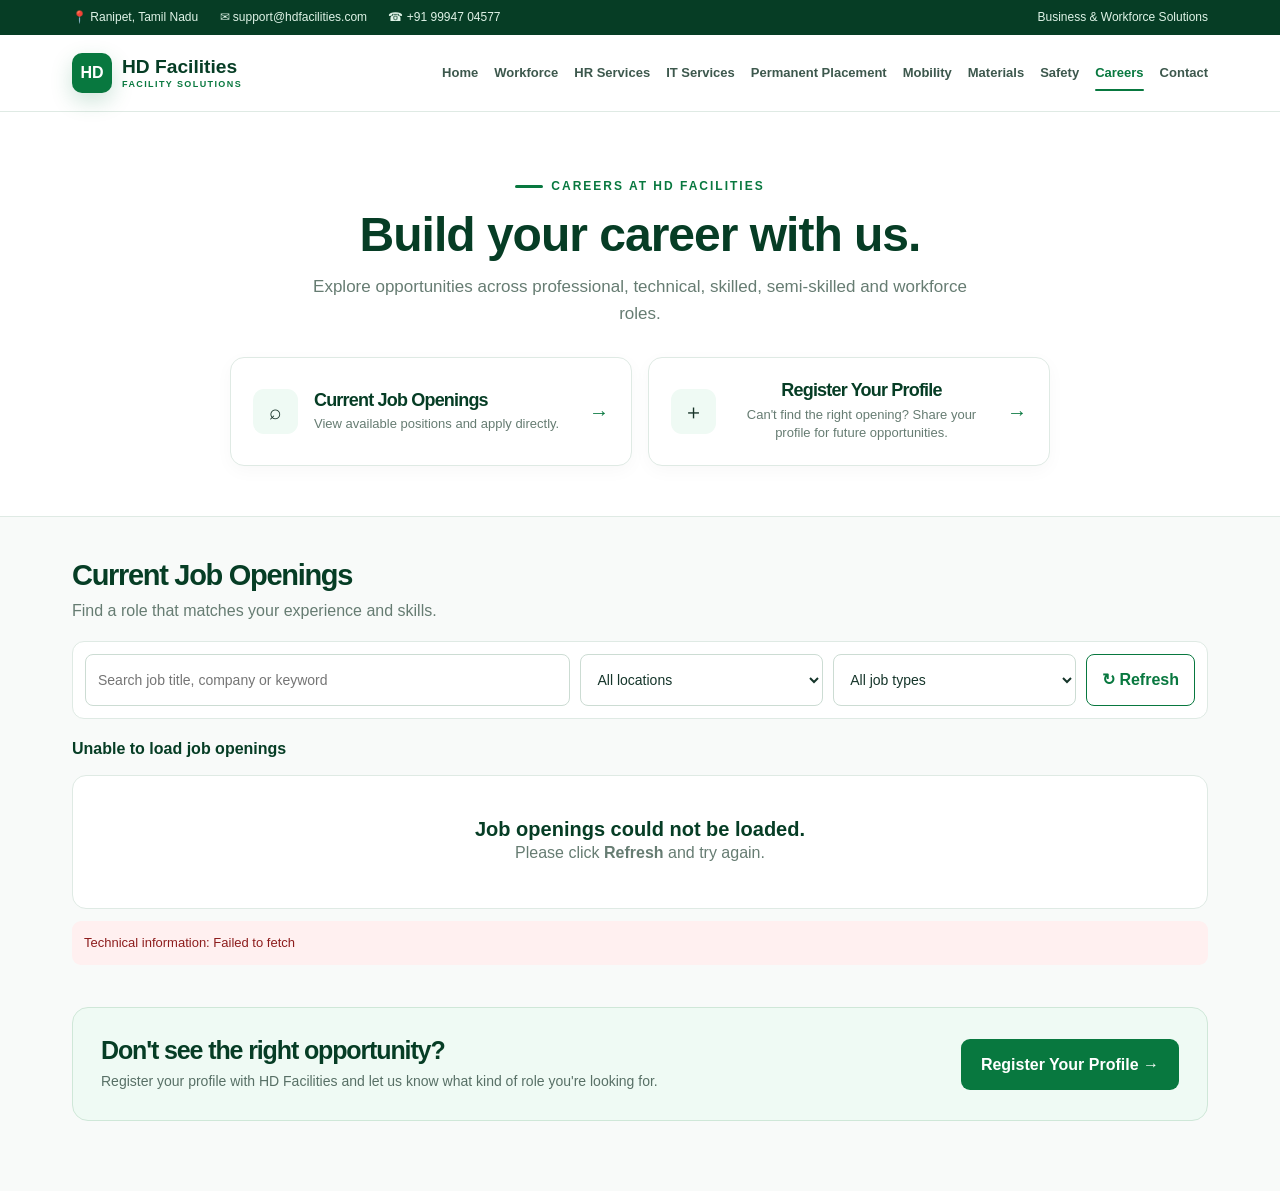
==== commit 1d086752: "Update careers.html" ====
--- a/careers.html
+++ b/careers.html
@@ -1,94 +1,131 @@
 <!DOCTYPE html>
 <html lang="en">
 <head>
-  <link rel="stylesheet" href="style.css">
 <meta charset="UTF-8">
 <meta name="viewport" content="width=device-width, initial-scale=1.0">
 <title>Careers | HD Facilities</title>
+<link rel="stylesheet" href="style.css">
 <style>
 :root{
   --green:#08783f;
   --dark:#063d25;
   --light:#effaf4;
   --text:#173328;
-  --muted:#60776c;
+  --muted:#667c72;
   --line:#dfeae4;
   --white:#fff;
 }
 *{box-sizing:border-box}
-body{margin:0;font-family:Arial,Helvetica,sans-serif;background:#f7faf8;color:var(--text)}
+body{margin:0;font-family:Arial,Helvetica,sans-serif;background:#f8faf9;color:var(--text)}
 a{text-decoration:none}
-.hero{background:linear-gradient(120deg,var(--light),#fff);padding:55px 6% 45px}
-.wrap{max-width:1250px;margin:auto}
-.hero h1{font-size:45px;margin:5px 0}
-.hero p{color:var(--muted)}
-.main{padding:35px 6% 60px}
-.tools{background:#fff;padding:18px;border:1px solid var(--line);border-radius:15px;display:grid;grid-template-columns:2fr 1fr 1fr auto;gap:12px;box-shadow:0 7px 22px #00000009}
-.tools input,.tools select{padding:13px;border:1px solid #ccdcd3;border-radius:9px;font-size:15px;background:#fff}
-.refresh{padding:13px 16px;border:1px solid var(--green);background:#fff;color:var(--green);border-radius:9px;font-weight:800;cursor:pointer}
-.refresh:hover{background:var(--light)}
-.info{display:flex;justify-content:space-between;gap:15px;flex-wrap:wrap;margin:20px 0 15px}
-  .gender-group {
-  margin: 5px 0;
-}
-
-.gender-options {
-  display: flex;
-  gap: 25px;
-  align-items: center;
-  margin-top: 8px;
-}
-
-.gender-options label {
-  display: flex;
-  align-items: center;
-  gap: 6px;
-  cursor: pointer;
-}
-
-.gender-options input[type="radio"] {
-  width: auto;
-  margin: 0;
-}
-.count{font-weight:800}
+button,input,select,textarea{font:inherit}
+.container{max-width:1180px;margin:auto}
+.topbar{background:var(--dark);color:#dff3e7;font-size:12px}
+.topbar .container{display:flex;justify-content:space-between;gap:20px;padding:8px 22px}
+.topbar span{margin-right:18px}
+.navbar{background:#fff;border-bottom:1px solid var(--line)}
+.nav{display:flex;align-items:center;justify-content:space-between;padding:14px 22px}
+.brand{display:flex;align-items:center;gap:10px}
+.brand-mark{width:40px;height:40px;border-radius:10px;background:var(--green);color:#fff;display:grid;place-items:center;font-weight:900}
+.brand-name{font-weight:900;color:var(--dark);line-height:1.05}
+.brand-name small{display:block;color:var(--green);font-size:9px;letter-spacing:1.4px;margin-top:3px}
+.nav-links{display:flex;gap:16px;align-items:center;flex-wrap:wrap}
+.nav-links a{font-size:13px;font-weight:700;color:#3d584d}
+.nav-links a.active,.nav-links a:hover{color:var(--green)}
+.menu{display:none;border:0;background:none;font-size:25px;cursor:pointer}
+
+.hero{background:#fff;border-bottom:1px solid var(--line);padding:58px 22px 50px}
+.hero-inner{max-width:900px;margin:auto;text-align:center}
+.eyebrow{color:var(--green);font-size:12px;font-weight:900;letter-spacing:2px;text-transform:uppercase}
+.hero h1{font-size:48px;line-height:1.08;color:var(--dark);margin:13px 0 12px;letter-spacing:-1px}
+.hero p{max-width:700px;margin:0 auto;color:var(--muted);font-size:17px;line-height:1.6}
+
+.actions{max-width:820px;margin:30px auto 0;display:grid;grid-template-columns:1fr 1fr;gap:16px;text-align:left}
+.action{background:#fff;border:1px solid var(--line);border-radius:14px;padding:22px;display:flex;align-items:center;gap:16px;box-shadow:0 5px 18px #00000008;cursor:pointer;color:inherit}
+.action:hover{border-color:#b9d8c7;transform:translateY(-2px)}
+.action-icon{width:45px;height:45px;border-radius:11px;background:var(--light);display:grid;place-items:center;font-size:21px;flex:none}
+.action h2{margin:0 0 5px;color:var(--dark);font-size:18px}
+.action p{margin:0;color:var(--muted);font-size:13px;line-height:1.45}
+.action .arrow{margin-left:auto;color:var(--green);font-size:20px;font-weight:900}
+
+.main{max-width:1180px;margin:auto;padding:42px 22px 70px}
+.section-title{margin-bottom:18px}
+.section-title h2{margin:0;color:var(--dark);font-size:29px}
+.section-title p{margin:6px 0 0;color:var(--muted)}
+
+.tools{background:#fff;border:1px solid var(--line);border-radius:12px;padding:12px;display:grid;grid-template-columns:2fr 1fr 1fr auto;gap:10px}
+.tools input,.tools select{width:100%;padding:12px;border:1px solid #ccdcd3;border-radius:8px;background:#fff;font-size:14px}
+.refresh{padding:12px 15px;border:1px solid var(--green);background:#fff;color:var(--green);border-radius:8px;font-weight:800;cursor:pointer}
+.info{display:flex;justify-content:space-between;gap:15px;flex-wrap:wrap;margin:17px 0 13px}
+.count{font-weight:800;color:var(--dark)}
 .updated{font-size:13px;color:var(--muted)}
-.jobs{display:grid;grid-template-columns:repeat(2,1fr);gap:18px}
-.job{background:#fff;border:1px solid var(--line);border-radius:16px;padding:23px;box-shadow:0 8px 25px #00000009}
-.job h2{margin:0 0 8px;font-size:23px;color:var(--dark)}
-.tag{display:inline-block;background:var(--light);color:var(--green);padding:5px 9px;border-radius:20px;font-size:12px;font-weight:700;margin:3px}
-.meta{color:#587066;margin:12px 0;line-height:1.8}
-.apply{border:0;background:var(--green);color:#fff;padding:12px 18px;border-radius:8px;font-weight:800;cursor:pointer}
-.apply:hover{opacity:.9}
-.empty{background:#fff;border-radius:14px;padding:40px;text-align:center;grid-column:1/-1}
+
+.jobs{display:grid;grid-template-columns:repeat(2,1fr);gap:16px}
+.job{background:#fff;border:1px solid var(--line);border-radius:14px;padding:21px;box-shadow:0 5px 18px #00000007}
+.job h2{margin:0 0 8px;color:var(--dark);font-size:21px}
+.tag{display:inline-block;background:var(--light);color:var(--green);padding:5px 9px;border-radius:20px;font-size:11px;font-weight:700;margin:3px}
+.meta{color:#5e746a;margin:10px 0;line-height:1.75;font-size:13px}
+.apply{border:0;background:var(--green);color:#fff;padding:11px 18px;border-radius:8px;font-weight:800;cursor:pointer}
+.apply:hover{opacity:.92}
+.empty{background:#fff;border:1px solid var(--line);border-radius:14px;padding:42px;text-align:center;grid-column:1/-1}
 .debug{display:none;margin-top:12px;background:#fff0f0;color:#8d1d1d;padding:12px;border-radius:9px;font-size:13px;white-space:pre-wrap}
+
+.profile-cta{margin-top:42px;background:var(--light);border:1px solid #cfe7d8;border-radius:16px;padding:28px;display:flex;align-items:center;justify-content:space-between;gap:25px}
+.profile-cta h2{margin:0 0 7px;color:var(--dark);font-size:25px}
+.profile-cta p{margin:0;color:#587066;line-height:1.5;font-size:14px}
+.register-btn{border:0;background:var(--green);color:#fff;border-radius:9px;padding:13px 20px;font-weight:900;white-space:nowrap;cursor:pointer}
+.register-btn:hover{opacity:.92}
+
 .modal{display:none;position:fixed;inset:0;background:#0008;z-index:50;align-items:center;justify-content:center;padding:20px}
 .modal.show{display:flex}
-.box{background:#fff;width:min(720px,100%);max-height:92vh;overflow:auto;border-radius:18px;padding:28px;position:relative}
+.box{background:#fff;width:min(720px,100%);max-height:92vh;overflow:auto;border-radius:16px;padding:28px;position:relative}
 .close{position:absolute;right:18px;top:12px;border:0;background:none;font-size:27px;cursor:pointer}
 .jobsummary{background:var(--light);padding:14px;border-radius:10px;margin-bottom:16px}
 .formgrid{display:grid;grid-template-columns:1fr 1fr;gap:12px}
 .formgrid .full{grid-column:1/-1}
-.formgrid input,.formgrid textarea{width:100%;padding:12px;border:1px solid #ccdcd3;border-radius:8px;font:inherit}
-.submit{width:100%;padding:14px;background:var(--green);color:#fff;border:0;border-radius:9px;font-weight:800;font-size:16px;cursor:pointer}
-.submit:disabled{opacity:.6;cursor:not-allowed}
-.statusmsg{padding:12px;border-radius:9px;margin-top:12px;display:none}
+.formgrid input,.formgrid textarea{width:100%;padding:12px;border:1px solid #ccdcd3;border-radius:8px}
+.submit{width:100%;padding:14px;background:var(--green);color:#fff;border:0;border-radius:8px;font-weight:800;font-size:16px;cursor:pointer}
+.submit:disabled{opacity:.6}
+.statusmsg{padding:12px;border-radius:9px;margin-top:12px;display:none;line-height:1.5}
 .ok{display:block;background:#e9f8ef;color:#116b3c}
 .err{display:block;background:#fff0f0;color:#a32121}
-.note{background:#fff9e6;border:1px solid #f0d88b;padding:12px;border-radius:10px;font-size:13px;margin-bottom:15px}
+.gender-group{margin:5px 0}
+.gender-options{display:flex;gap:25px;align-items:center;margin-top:8px}
+.gender-options label{display:flex;align-items:center;gap:6px;cursor:pointer}
+.gender-options input[type=radio]{width:auto;margin:0}
+.upload-field{grid-column:1/-1;background:var(--light);border:1px solid var(--line);padding:14px;border-radius:12px}
+.upload-field label{display:block;color:var(--dark);margin-bottom:8px}
+.upload-field input[type=file]{width:100%;padding:10px;background:#fff;border:1px solid var(--line);border-radius:8px}
+.upload-field small{display:block;margin-top:7px;color:var(--muted);font-size:12px;line-height:1.4}
+.optional{font-weight:500;color:var(--muted)}
+
 @media(max-width:900px){
-  .tools,.jobs,.formgrid{grid-template-columns:1fr}
-  .hero h1{font-size:35px}
-  .wrap{padding:0}
+ .nav-links{display:none}.menu{display:block}
+ .tools,.jobs{grid-template-columns:1fr}
+ .actions{grid-template-columns:1fr}
+ .profile-cta{display:block}
+ .register-btn{margin-top:18px}
+ .hero h1{font-size:40px}
+}
+@media(max-width:600px){
+ .topbar{display:none}
+ .hero{padding:45px 16px}
+ .hero h1{font-size:34px}
+ .hero p{font-size:15px}
+ .main{padding:32px 16px 55px}
+ .formgrid{grid-template-columns:1fr}
+ .formgrid .full{grid-column:auto}
+ .gender-group,.upload-field{grid-column:auto}
 }
 </style>
 </head>
 <body>
 
 <div class="topbar">
-  <div class="container inner">
+  <div class="container">
     <div>
       <span>📍 Ranipet, Tamil Nadu</span>
-      <span>✉ support@hdfacilities.com/span>
+      <span>✉ support@hdfacilities.com</span>
       <span>☎ +91 99947 04577</span>
     </div>
     <div>Business &amp; Workforce Solutions</div>
@@ -101,16 +138,14 @@
       <span class="brand-mark">HD</span>
       <span class="brand-name">HD Facilities<small>FACILITY SOLUTIONS</small></span>
     </a>
-
     <button class="menu" id="menuBtn" aria-label="Open navigation" aria-expanded="false">☰</button>
-
     <nav class="nav-links" id="navLinks" aria-label="Primary navigation">
       <a href="index.html">Home</a>
       <a href="workforce.html">Workforce</a>
       <a href="hr-services.html">HR Services</a>
       <a href="it-services.html">IT Services</a>
       <a href="permanent-placement.html">Permanent Placement</a>
-      <a href="mobility-services.html">Mobility</a>
+      <a href="mobility.html">Mobility</a>
       <a href="materials.html">Materials</a>
       <a href="safety.html">Safety</a>
       <a href="careers.html" class="active">Careers</a>
@@ -119,80 +154,106 @@
   </div>
 </header>
 
-<header class="hero">
-  <div class="wrap">
-    <div style="color:var(--green);font-weight:800;text-transform:uppercase;letter-spacing:2px">
-      Join our workforce
+<section class="hero">
+  <div class="hero-inner">
+    <div class="eyebrow">CAREERS AT HD FACILITIES</div>
+    <h1>Build your career with us.</h1>
+    <p>Explore opportunities across professional, technical, skilled, semi-skilled and workforce roles.</p>
+
+    <div class="actions">
+      <a class="action" href="#current-openings">
+        <span class="action-icon">⌕</span>
+        <span>
+          <h2>Current Job Openings</h2>
+          <p>View available positions and apply directly.</p>
+        </span>
+        <span class="arrow">→</span>
+      </a>
+
+      <button class="action" type="button" id="registerBtn">
+        <span class="action-icon">＋</span>
+        <span>
+          <h2>Register Your Profile</h2>
+          <p>Can't find the right opening? Share your profile for future opportunities.</p>
+        </span>
+        <span class="arrow">→</span>
+      </button>
     </div>
-    <h1>Current Job Openings</h1>
-    <p>Search current opportunities and apply directly to HD Facilities.</p>
   </div>
-</header>
-
-<main class="wrap main">
-
-
-  <div class="tools">
-    <input id="q" placeholder="Search job title, client or keyword">
-    <select id="location"><option value="">All locations</option></select>
-    <select id="type"><option value="">All job types</option></select>
-    <button class="refresh" id="refreshBtn">↻ Refresh Jobs</button>
-  </div>
-
-  <div class="info">
-    <div class="count" id="count">Connecting to Jobs Sheet...</div>
-    <div class="updated" id="updated"></div>
-  </div>
-
-  <div class="jobs" id="jobs"></div>
-  <div class="debug" id="debug"></div>
-
+</section>
+
+<main class="main">
+  <section id="current-openings">
+    <div class="section-title">
+      <h2>Current Job Openings</h2>
+      <p>Find a role that matches your experience and skills.</p>
+    </div>
+
+    <div class="tools">
+      <input id="q" placeholder="Search job title, company or keyword">
+      <select id="location"><option value="">All locations</option></select>
+      <select id="type"><option value="">All job types</option></select>
+      <button class="refresh" id="refreshBtn">↻ Refresh</button>
+    </div>
+
+    <div class="info">
+      <div class="count" id="count">Connecting to Jobs Sheet...</div>
+      <div class="updated" id="updated"></div>
+    </div>
+
+    <div class="jobs" id="jobs"></div>
+    <div class="debug" id="debug"></div>
+  </section>
+
+  <section class="profile-cta">
+    <div>
+      <h2>Don't see the right opportunity?</h2>
+      <p>Register your profile with HD Facilities and let us know what kind of role you're looking for.</p>
+    </div>
+    <button class="register-btn" type="button" id="registerBtnBottom">Register Your Profile →</button>
+  </section>
 </main>
 
-<div class="modal" id="modal">
+<!-- GENERAL PROFILE REGISTRATION -->
+<div class="modal" id="registerModal">
   <div class="box">
-    <button class="close" onclick="closeApply()">×</button>
-
-    <h2>Apply for this job</h2>
-    <div class="jobsummary" id="selectedJob"></div>
-
-    <form id="applyForm" class="formgrid">
-      <input type="hidden" name="job_id">
-      <input type="hidden" name="job_title">
-      <input type="hidden" name="job_location">
-
+    <button class="close" type="button" id="closeRegister" aria-label="Close">×</button>
+    <h2>Register Your Profile</h2>
+    <p class="updated">Tell us about yourself and the opportunity you're looking for.</p>
+
+    <form id="registerForm" class="formgrid" style="margin-top:18px">
       <input required name="name" placeholder="Full Name *">
-      <input required name="phone" placeholder="Mobile Number *" type="tel">
-
-      <input required name="email" placeholder="Email *" type="email">
+      <input required name="phone" placeholder="Mobile Number *" type="tel" maxlength="15">
+      <input name="email" placeholder="Email" type="email">
       <input name="age" placeholder="Age" type="number" min="16" max="80">
 
+      <div class="full gender-group">
+        <label><strong>Gender</strong></label>
+        <div class="gender-options">
+          <label><input type="radio" name="gender" value="Male"> Male</label>
+          <label><input type="radio" name="gender" value="Female"> Female</label>
+          <label><input type="radio" name="gender" value="Other"> Other</label>
+        </div>
+      </div>
+
       <input name="qualification" placeholder="Highest Qualification">
-      <input name="experience" placeholder="Experience">
-
+      <input name="experience" placeholder="Total Experience">
       <input name="current_location" placeholder="Current Location">
-      <div class="full gender-group">
-  <label><strong>Gender *</strong></label>
-
-  <div class="gender-options">
-    <label>
-      <input type="radio" name="gender" value="Male" required>
-      Male
-    </label>
-
-    <label>
-      <input type="radio" name="gender" value="Female">
-      Female
-    </label>
-
-    <label>
-      <input type="radio" name="gender" value="Other">
-      Other
-    </label>
-  </div>
-</div>
-     
-      <textarea class="full" name="message" rows="4" placeholder="Additional details"></textarea>
+      <input name="preferred_location" placeholder="Preferred Location">
+
+      <input class="full" required name="preferred_role" placeholder="Preferred Job / Role *">
+      <input class="full" name="skills" placeholder="Key Skills">
+
+      <div class="full upload-field">
+        <label for="generalResume">
+          <strong>Upload Resume <span class="optional">(Optional)</span></strong>
+        </label>
+        <input id="generalResume" type="file"
+          accept=".pdf,.doc,.docx,application/pdf,application/msword,application/vnd.openxmlformats-officedocument.wordprocessingml.document">
+        <small>PDF, DOC or DOCX · Maximum 5 MB · No resume? You can still register.</small>
+      </div>
+
+      <textarea class="full" name="message" rows="4" placeholder="Additional information"></textarea>
 
       <div class="full">
         <label>
@@ -201,6 +262,60 @@
         </label>
       </div>
 
+      <button class="submit full" type="submit">Register My Profile</button>
+    </form>
+
+    <div id="registerResult" class="statusmsg"></div>
+  </div>
+</div>
+
+<!-- SPECIFIC JOB APPLICATION -->
+<div class="modal" id="modal">
+  <div class="box">
+    <button class="close" type="button" onclick="closeApply()" aria-label="Close">×</button>
+    <h2>Apply for this job</h2>
+    <div class="jobsummary" id="selectedJob"></div>
+
+    <form id="applyForm" class="formgrid">
+      <input type="hidden" name="job_id">
+      <input type="hidden" name="job_title">
+      <input type="hidden" name="job_location">
+
+      <input required name="name" placeholder="Full Name *">
+      <input required name="phone" placeholder="Mobile Number *" type="tel" maxlength="15">
+      <input name="email" placeholder="Email" type="email">
+      <input name="age" placeholder="Age" type="number" min="16" max="80">
+      <input name="qualification" placeholder="Highest Qualification">
+      <input name="experience" placeholder="Experience">
+      <input name="current_location" placeholder="Current Location">
+
+      <div class="full gender-group">
+        <label><strong>Gender</strong></label>
+        <div class="gender-options">
+          <label><input type="radio" name="gender" value="Male"> Male</label>
+          <label><input type="radio" name="gender" value="Female"> Female</label>
+          <label><input type="radio" name="gender" value="Other"> Other</label>
+        </div>
+      </div>
+
+      <div class="full upload-field">
+        <label for="jobResume">
+          <strong>Upload Resume <span class="optional">(Optional)</span></strong>
+        </label>
+        <input id="jobResume" type="file"
+          accept=".pdf,.doc,.docx,application/pdf,application/msword,application/vnd.openxmlformats-officedocument.wordprocessingml.document">
+        <small>PDF, DOC or DOCX · Maximum 5 MB</small>
+      </div>
+
+      <textarea class="full" name="message" rows="4" placeholder="Additional details"></textarea>
+
+      <div class="full">
+        <label>
+          <input required type="checkbox">
+          I confirm that the information provided is correct.
+        </label>
+      </div>
+
       <button class="submit full" type="submit">Submit Application</button>
     </form>
 
@@ -209,53 +324,59 @@
 </div>
 
 <script>
-const JOBS_CSV_URL = "https://docs.google.com/spreadsheets/d/e/2PACX-1vRSaxCikvrLtCynn_ERSZSLfmThF12JMDErQEZQ4rBXIbweIy808ImkwsRza5ueL4eniuHtG_rhi8uA/pub?output=csv";
-const APPLICATION_ENDPOINT = "https://script.google.com/macros/s/AKfycbynqL6jmQ6ApQf3wIMHAsT6obP-KnCG8iz8SlnEjvMOD7a3bdMwYIhOKEQ-lmgPYOHfSg/exec";
+const JOBS_CSV_URL =
+  "https://docs.google.com/spreadsheets/d/e/2PACX-1vRSaxCikvrLtCynn_ERSZSLfmThF12JMDErQEZQ4rBXIbweIy808ImkwsRza5ueL4eniuHtG_rhi8uA/pub?output=csv";
+
+const APPLICATION_ENDPOINT =
+  "https://script.google.com/macros/s/AKfycbynqL6jmQ6ApQf3wIMHAsT6obP-KnCG8iz8SlnEjvMOD7a3bdMwYIhOKEQ-lmgPYOHfSg/exec";
+
+const MAX_RESUME_BYTES = 5 * 1024 * 1024;
+const ALLOWED_EXTENSIONS = ["pdf","doc","docx"];
 
 let jobs = [];
 
-function $(id) {
+function $(id){
   return document.getElementById(id);
 }
 
-/* CSV parser that supports commas and quoted descriptions. */
-function csvParse(text) {
+/* CSV parser supporting quoted commas/new lines. */
+function csvParse(text){
   const rows = [];
   let row = [];
   let cell = "";
   let quote = false;
 
-  for (let i = 0; i < text.length; i++) {
+  for(let i = 0; i < text.length; i++){
     const c = text[i];
     const n = text[i + 1];
 
-    if (c === '"') {
-      if (quote && n === '"') {
+    if(c === '"'){
+      if(quote && n === '"'){
         cell += '"';
         i++;
-      } else {
+      }else{
         quote = !quote;
       }
-    } else if (c === ',' && !quote) {
+    }else if(c === "," && !quote){
       row.push(cell);
       cell = "";
-    } else if ((c === '\n' || c === '\r') && !quote) {
-      if (c === '\r' && n === '\n') i++;
+    }else if((c === "\n" || c === "\r") && !quote){
+      if(c === "\r" && n === "\n") i++;
       row.push(cell);
-      if (row.some(x => x.trim() !== "")) rows.push(row);
+      if(row.some(x => x.trim() !== "")) rows.push(row);
       row = [];
       cell = "";
-    } else {
+    }else{
       cell += c;
     }
   }
 
-  if (cell !== "" || row.length) {
+  if(cell !== "" || row.length){
     row.push(cell);
-    if (row.some(x => x.trim() !== "")) rows.push(row);
-  }
-
-  if (!rows.length) return [];
+    if(row.some(x => x.trim() !== "")) rows.push(row);
+  }
+
+  if(!rows.length) return [];
 
   const headers = rows[0].map(x =>
     x.replace(/^\uFEFF/, "").trim().toLowerCase()
@@ -263,36 +384,35 @@
 
   return rows.slice(1).map(r => {
     const obj = {};
-    headers.forEach((h, i) => {
-      if (h) obj[h] = (r[i] || "").trim();
+    headers.forEach((h,i) => {
+      if(h) obj[h] = (r[i] || "").trim();
     });
     return obj;
   });
 }
 
-/* Handles DD/MM/YYYY, DD-MM-YYYY, MM/DD/YYYY and normal browser dates. */
-function parseDate(value) {
-  if (!value) return null;
+function parseDate(value){
+  if(!value) return null;
 
   const s = String(value).trim();
 
   let m = s.match(/^(\d{1,2})[\/-](\d{1,2})[\/-](\d{4})$/);
-  if (m) {
+  if(m){
     return new Date(
       Number(m[3]),
       Number(m[2]) - 1,
       Number(m[1]),
-      23, 59, 59, 999
+      23,59,59,999
     );
   }
 
   m = s.match(/^(\d{4})[\/-](\d{1,2})[\/-](\d{1,2})$/);
-  if (m) {
+  if(m){
     return new Date(
       Number(m[1]),
       Number(m[2]) - 1,
       Number(m[3]),
-      23, 59, 59, 999
+      23,59,59,999
     );
   }
 
@@ -300,15 +420,15 @@
   return isNaN(d) ? null : d;
 }
 
-function isActive(job) {
+function isActive(job){
   const status = String(job.status || "").trim().toLowerCase();
 
-  if (status !== "active") return false;
-
-  if (job.closing_date) {
+  if(status !== "active") return false;
+
+  if(job.closing_date){
     const date = parseDate(job.closing_date);
 
-    if (date && !isNaN(date.getTime()) && date < new Date()) {
+    if(date && !isNaN(date.getTime()) && date < new Date()){
       return false;
     }
   }
@@ -316,55 +436,62 @@
   return true;
 }
 
-async function loadJobs() {
+async function loadJobs(){
   $("count").textContent = "Loading jobs...";
   $("debug").style.display = "none";
 
-  try {
-    const url = JOBS_CSV_URL + (JOBS_CSV_URL.includes("?") ? "&" : "?") + "_=" + Date.now();
-
-    const response = await fetch(url, {
-      method: "GET",
-      cache: "no-store"
+  try{
+    const url =
+      JOBS_CSV_URL +
+      (JOBS_CSV_URL.includes("?") ? "&" : "?") +
+      "_=" + Date.now();
+
+    const response = await fetch(url,{
+      method:"GET",
+      cache:"no-store"
     });
 
-    if (!response.ok) {
-      throw new Error("Google Sheets returned HTTP " + response.status);
+    if(!response.ok){
+      throw new Error("Jobs data returned HTTP " + response.status);
     }
 
     const csvText = await response.text();
 
-    if (!csvText.trim()) {
-      throw new Error("The published Google Sheet returned an empty CSV.");
+    if(!csvText.trim()){
+      throw new Error("The published Job Post sheet returned empty data.");
     }
 
     const allRows = csvParse(csvText);
 
-    if (!allRows.length) {
-      throw new Error("No data rows were found in the published Google Sheet.");
+    if(!allRows.length){
+      throw new Error("No job records were found.");
     }
 
-    /* Ignore accidental blank columns/headers and use only the expected fields. */
     const expected = [
-      "job_id","job_title","posted_on","client","location","salary","openings",
-      "experience","job_type","industry","education","shift",
-      "description","status","closing_date"
+      "job_id","job_title","posted_on","client","location","salary",
+      "openings","experience","job_type","industry","education",
+      "shift","description","status","closing_date"
     ];
 
-    jobs = allRows.map(row => {
-      const clean = {};
-      expected.forEach(key => clean[key] = row[key] || "");
-      return clean;
-    }).filter(isActive);
+    jobs = allRows
+      .map(row => {
+        const clean = {};
+        expected.forEach(key => clean[key] = row[key] || "");
+        return clean;
+      })
+      .filter(isActive);
 
     populateFilters();
     render();
 
     $("updated").textContent =
       "Last refreshed: " +
-      new Date().toLocaleTimeString([], {hour:"2-digit", minute:"2-digit"});
-
-  } catch (error) {
+      new Date().toLocaleTimeString([],{
+        hour:"2-digit",
+        minute:"2-digit"
+      });
+
+  }catch(error){
     console.error(error);
 
     $("count").textContent = "Unable to load job openings";
@@ -372,19 +499,17 @@
     $("jobs").innerHTML = `
       <div class="empty">
         <h3>Job openings could not be loaded.</h3>
-        <p>Please click <b>Refresh Jobs</b> or try again later.</p>
+        <p>Please click <b>Refresh</b> and try again.</p>
       </div>
     `;
 
     $("debug").style.display = "block";
     $("debug").textContent =
-      "Technical information: " + error.message +
-      "\\n\\nIf this page is opened by double-clicking the HTML file (file://), " +
-      "please test it from your website hosting or a local web server.";
-  }
-}
-
-function populateFilters() {
+      "Technical information: " + error.message;
+  }
+}
+
+function populateFilters(){
   const locations = [...new Set(
     jobs.map(j => j.location).filter(Boolean)
   )].sort();
@@ -406,13 +531,14 @@
     ).join("");
 }
 
-function render() {
+function render(){
   const q = $("q").value.trim().toLowerCase();
   const location = $("location").value;
   const type = $("type").value;
 
   const filtered = jobs.filter(job => {
-    const searchable = Object.values(job).join(" ").toLowerCase();
+    const searchable =
+      Object.values(job).join(" ").toLowerCase();
 
     return (
       (!q || searchable.includes(q)) &&
@@ -429,13 +555,15 @@
 
   $("jobs").innerHTML = filtered.length
     ? filtered.map(jobCard).join("")
-    : `<div class="empty">
-         <h3>No matching openings found.</h3>
-         <p>Try another keyword or location.</p>
-       </div>`;
-}
-
-function jobCard(job) {
+    : `
+      <div class="empty">
+        <h3>No matching openings found.</h3>
+        <p>Try another keyword or location.</p>
+      </div>
+    `;
+}
+
+function jobCard(job){
   return `
     <article class="job">
       <h2>${esc(job.job_title)}</h2>
@@ -445,12 +573,12 @@
       ${job.industry ? `<span class="tag">${esc(job.industry)}</span>` : ""}
 
       <div class="meta">
-              ${job.client ? `📅 Job Posted On: ${esc(job.posted_on)}<br>` : ""}
+        ${job.posted_on ? `📅 Job Posted On: ${esc(job.posted_on)}<br>` : ""}
         ${job.client ? `🏢 Company Name: ${esc(job.client)}<br>` : ""}
         ${job.salary ? `💰 ${esc(job.salary)}<br>` : ""}
         ${job.openings ? `👥 ${esc(job.openings)} opening${String(job.openings) === "1" ? "" : "s"}<br>` : ""}
-        ${job.experience ? `💼 Required Experience: ${esc(job.experience)} years<br>` : ""}
-        ${job.education ? `💼 Education Qualification:  ${esc(job.education)}<br>` : ""}
+        ${job.experience ? `💼 Required Experience: ${esc(job.experience)}<br>` : ""}
+        ${job.education ? `🎓 Education: ${esc(job.education)}<br>` : ""}
         ${job.shift ? `🕒 ${esc(job.shift)}<br>` : ""}
         ${job.closing_date ? `📅 Last date to Apply: ${esc(job.closing_date)}` : ""}
       </div>
@@ -466,8 +594,8 @@
   `;
 }
 
-function esc(value) {
-  return String(value ?? "").replace(/[&<>"']/g, c => ({
+function esc(value){
+  return String(value ?? "").replace(/[&<>"']/g,c => ({
     "&":"&amp;",
     "<":"&lt;",
     ">":"&gt;",
@@ -476,10 +604,10 @@
   }[c]));
 }
 
-function openApplyById(id) {
-  const job = jobs.find(j => j.job_id === id);
-
-  if (!job) {
+function openApplyById(id){
+  const job = jobs.find(j => String(j.job_id) === String(id));
+
+  if(!job){
     alert("This job is no longer available.");
     return;
   }
@@ -494,7 +622,6 @@
   `;
 
   const form = $("applyForm");
-
   form.job_id.value = job.job_id || "";
   form.job_title.value = job.job_title || "";
   form.job_location.value = job.location || "";
@@ -503,20 +630,92 @@
   $("result").textContent = "";
 }
 
-function closeApply() {
+function closeApply(){
   $("modal").classList.remove("show");
 }
 
+function openRegistration(){
+  $("registerModal").classList.add("show");
+}
+
+function closeRegistration(){
+  $("registerModal").classList.remove("show");
+}
+
+async function filePayload(inputId){
+  const input = $(inputId);
+  const file = input && input.files ? input.files[0] : null;
+
+  if(!file) return {};
+
+  const extension =
+    (file.name.split(".").pop() || "").toLowerCase();
+
+  if(!ALLOWED_EXTENSIONS.includes(extension)){
+    throw new Error("Please upload only a PDF, DOC or DOCX resume.");
+  }
+
+  if(file.size > MAX_RESUME_BYTES){
+    throw new Error("Resume must be 5 MB or smaller.");
+  }
+
+  const base64 = await new Promise((resolve,reject) => {
+    const reader = new FileReader();
+
+    reader.onload = () => {
+      const result = String(reader.result || "");
+      resolve(result.split(",")[1] || "");
+    };
+
+    reader.onerror = () =>
+      reject(new Error("Unable to read the resume file."));
+
+    reader.readAsDataURL(file);
+  });
+
+  return {
+    resume_base64: base64,
+    resume_name: file.name,
+    resume_mime: file.type || ""
+  };
+}
+
+async function submitToServer(data){
+  /*
+    Apps Script web apps normally require no-cors from a static website.
+    The browser cannot read the JSON response, but a completed fetch means
+    the request was sent. Server-side validation and email handling remain
+    in Apps Script.
+  */
+  await fetch(APPLICATION_ENDPOINT,{
+    method:"POST",
+    mode:"no-cors",
+    body:new URLSearchParams(data)
+  });
+}
+
+/* Search / filters */
 $("q").oninput = render;
 $("location").onchange = render;
 $("type").onchange = render;
 $("refreshBtn").onclick = loadJobs;
 
-$("modal").addEventListener("click", function(e) {
-  if (e.target === $("modal")) closeApply();
+/* Job modal */
+$("modal").addEventListener("click",e => {
+  if(e.target === $("modal")) closeApply();
 });
 
-$("applyForm").onsubmit = async function(event) {
+/* Registration modal */
+$("registerBtn").addEventListener("click",openRegistration);
+$("registerBtnBottom").addEventListener("click",openRegistration);
+$("closeRegister").addEventListener("click",closeRegistration);
+
+$("registerModal").addEventListener("click",e => {
+  if(e.target === $("registerModal")) closeRegistration();
+});
+
+/* Specific job application */
+$("applyForm").onsubmit = async function(event){
   event.preventDefault();
 
   const form = event.target;
@@ -528,31 +727,31 @@
   result.className = "statusmsg";
   result.textContent = "";
 
-  const data = Object.fromEntries(new FormData(form).entries());
-
-  try {
-    /*
-      Sends the candidate data to your Google Apps Script.
-      The Apps Script writes it to the private Applications Sheet
-      and sends the HR notification email.
-    */
-    await fetch(APPLICATION_ENDPOINT, {
-      method: "POST",
-      mode: "no-cors",
-      body: new URLSearchParams(data)
-    });
+  try{
+    const data =
+      Object.fromEntries(new FormData(form).entries());
+
+    data.form_type = "job_application";
+
+    Object.assign(
+      data,
+      await filePayload("jobResume")
+    );
+
+    await submitToServer(data);
 
     form.reset();
 
     result.className = "statusmsg ok";
     result.textContent =
-      "Application submitted successfully. HD Facilities will contact you.";
-
-  } catch (error) {
+      "Application submitted successfully. HD Facilities will contact you if your profile matches the requirement.";
+
+  }catch(error){
     console.error(error);
 
     result.className = "statusmsg err";
     result.textContent =
+      error.message ||
       "Unable to submit right now. Please try again.";
   }
 
@@ -560,10 +759,69 @@
   submit.textContent = "Submit Application";
 };
 
-/* Load jobs when the page opens. */
+/* General profile registration */
+$("registerForm").onsubmit = async function(event){
+  event.preventDefault();
+
+  const form = event.target;
+  const result = $("registerResult");
+  const submit = form.querySelector(".submit");
+
+  submit.disabled = true;
+  submit.textContent = "Submitting...";
+  result.className = "statusmsg";
+  result.textContent = "";
+
+  try{
+    const data =
+      Object.fromEntries(new FormData(form).entries());
+
+    data.form_type = "general_registration";
+
+    Object.assign(
+      data,
+      await filePayload("generalResume")
+    );
+
+    await submitToServer(data);
+
+    form.reset();
+
+    result.className = "statusmsg ok";
+    result.textContent =
+      "Profile registered successfully. Our HR team will contact you if a suitable opportunity is available.";
+
+  }catch(error){
+    console.error(error);
+
+    result.className = "statusmsg err";
+    result.textContent =
+      error.message ||
+      "Unable to register right now. Please try again.";
+  }
+
+  submit.disabled = false;
+  submit.textContent = "Register My Profile";
+};
+
+/* Mobile menu */
+$("menuBtn").addEventListener("click",function(){
+  const links = $("navLinks");
+  const open = links.style.display === "flex";
+
+  links.style.display = open ? "" : "flex";
+  links.style.flexDirection = "column";
+  links.style.alignItems = "flex-start";
+
+  this.setAttribute(
+    "aria-expanded",
+    String(!open)
+  );
+});
+
+/* Initial load */
 loadJobs();
 </script>
 <script src="script.js"></script>
-
 </body>
 </html>
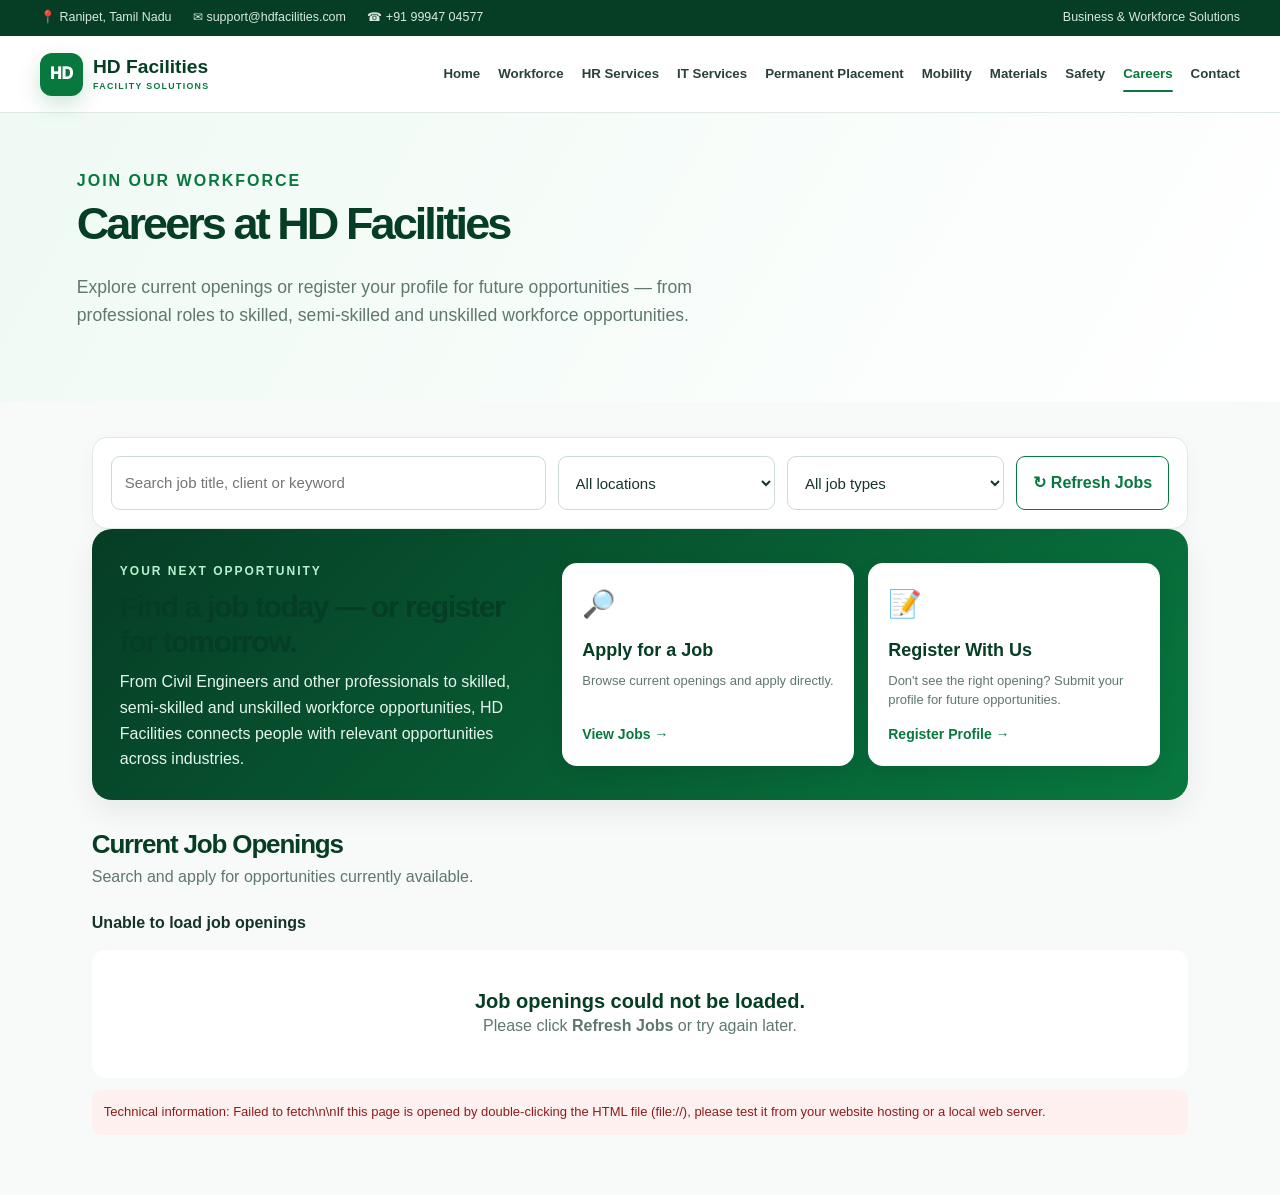
==== commit 6d73bbf7: "Update careers.html" ====
--- a/careers.html
+++ b/careers.html
@@ -1,128 +1,96 @@
 <!DOCTYPE html>
 <html lang="en">
 <head>
+  <link rel="stylesheet" href="style.css">
 <meta charset="UTF-8">
 <meta name="viewport" content="width=device-width, initial-scale=1.0">
 <title>Careers | HD Facilities</title>
-<link rel="stylesheet" href="style.css">
 <style>
 :root{
   --green:#08783f;
   --dark:#063d25;
   --light:#effaf4;
   --text:#173328;
-  --muted:#667c72;
+  --muted:#60776c;
   --line:#dfeae4;
   --white:#fff;
 }
 *{box-sizing:border-box}
-body{margin:0;font-family:Arial,Helvetica,sans-serif;background:#f8faf9;color:var(--text)}
+body{margin:0;font-family:Arial,Helvetica,sans-serif;background:#f7faf8;color:var(--text)}
 a{text-decoration:none}
-button,input,select,textarea{font:inherit}
-.container{max-width:1180px;margin:auto}
-.topbar{background:var(--dark);color:#dff3e7;font-size:12px}
-.topbar .container{display:flex;justify-content:space-between;gap:20px;padding:8px 22px}
-.topbar span{margin-right:18px}
-.navbar{background:#fff;border-bottom:1px solid var(--line)}
-.nav{display:flex;align-items:center;justify-content:space-between;padding:14px 22px}
-.brand{display:flex;align-items:center;gap:10px}
-.brand-mark{width:40px;height:40px;border-radius:10px;background:var(--green);color:#fff;display:grid;place-items:center;font-weight:900}
-.brand-name{font-weight:900;color:var(--dark);line-height:1.05}
-.brand-name small{display:block;color:var(--green);font-size:9px;letter-spacing:1.4px;margin-top:3px}
-.nav-links{display:flex;gap:16px;align-items:center;flex-wrap:wrap}
-.nav-links a{font-size:13px;font-weight:700;color:#3d584d}
-.nav-links a.active,.nav-links a:hover{color:var(--green)}
-.menu{display:none;border:0;background:none;font-size:25px;cursor:pointer}
-
-.hero{background:#fff;border-bottom:1px solid var(--line);padding:58px 22px 50px}
-.hero-inner{max-width:900px;margin:auto;text-align:center}
-.eyebrow{color:var(--green);font-size:12px;font-weight:900;letter-spacing:2px;text-transform:uppercase}
-.hero h1{font-size:48px;line-height:1.08;color:var(--dark);margin:13px 0 12px;letter-spacing:-1px}
-.hero p{max-width:700px;margin:0 auto;color:var(--muted);font-size:17px;line-height:1.6}
-
-.actions{max-width:820px;margin:30px auto 0;display:grid;grid-template-columns:1fr 1fr;gap:16px;text-align:left}
-.action{background:#fff;border:1px solid var(--line);border-radius:14px;padding:22px;display:flex;align-items:center;gap:16px;box-shadow:0 5px 18px #00000008;cursor:pointer;color:inherit}
-.action:hover{border-color:#b9d8c7;transform:translateY(-2px)}
-.action-icon{width:45px;height:45px;border-radius:11px;background:var(--light);display:grid;place-items:center;font-size:21px;flex:none}
-.action h2{margin:0 0 5px;color:var(--dark);font-size:18px}
-.action p{margin:0;color:var(--muted);font-size:13px;line-height:1.45}
-.action .arrow{margin-left:auto;color:var(--green);font-size:20px;font-weight:900}
-
-.main{max-width:1180px;margin:auto;padding:42px 22px 70px}
-.section-title{margin-bottom:18px}
-.section-title h2{margin:0;color:var(--dark);font-size:29px}
-.section-title p{margin:6px 0 0;color:var(--muted)}
-
-.tools{background:#fff;border:1px solid var(--line);border-radius:12px;padding:12px;display:grid;grid-template-columns:2fr 1fr 1fr auto;gap:10px}
-.tools input,.tools select{width:100%;padding:12px;border:1px solid #ccdcd3;border-radius:8px;background:#fff;font-size:14px}
-.refresh{padding:12px 15px;border:1px solid var(--green);background:#fff;color:var(--green);border-radius:8px;font-weight:800;cursor:pointer}
-.info{display:flex;justify-content:space-between;gap:15px;flex-wrap:wrap;margin:17px 0 13px}
-.count{font-weight:800;color:var(--dark)}
+.hero{background:linear-gradient(120deg,var(--light),#fff);padding:55px 6% 45px}
+.wrap{max-width:1250px;margin:auto}
+.hero h1{font-size:45px;margin:5px 0}
+.hero p{color:var(--muted)}
+.main{padding:35px 6% 60px}
+.tools{background:#fff;padding:18px;border:1px solid var(--line);border-radius:15px;display:grid;grid-template-columns:2fr 1fr 1fr auto;gap:12px;box-shadow:0 7px 22px #00000009}
+.tools input,.tools select{padding:13px;border:1px solid #ccdcd3;border-radius:9px;font-size:15px;background:#fff}
+.refresh{padding:13px 16px;border:1px solid var(--green);background:#fff;color:var(--green);border-radius:9px;font-weight:800;cursor:pointer}
+.refresh:hover{background:var(--light)}
+.info{display:flex;justify-content:space-between;gap:15px;flex-wrap:wrap;margin:20px 0 15px}
+  .gender-group {
+  margin: 5px 0;
+}
+
+.gender-options {
+  display: flex;
+  gap: 25px;
+  align-items: center;
+  margin-top: 8px;
+}
+
+.gender-options label {
+  display: flex;
+  align-items: center;
+  gap: 6px;
+  cursor: pointer;
+}
+
+.gender-options input[type="radio"] {
+  width: auto;
+  margin: 0;
+}
+.count{font-weight:800}
 .updated{font-size:13px;color:var(--muted)}
-
-.jobs{display:grid;grid-template-columns:repeat(2,1fr);gap:16px}
-.job{background:#fff;border:1px solid var(--line);border-radius:14px;padding:21px;box-shadow:0 5px 18px #00000007}
-.job h2{margin:0 0 8px;color:var(--dark);font-size:21px}
-.tag{display:inline-block;background:var(--light);color:var(--green);padding:5px 9px;border-radius:20px;font-size:11px;font-weight:700;margin:3px}
-.meta{color:#5e746a;margin:10px 0;line-height:1.75;font-size:13px}
-.apply{border:0;background:var(--green);color:#fff;padding:11px 18px;border-radius:8px;font-weight:800;cursor:pointer}
-.apply:hover{opacity:.92}
-.empty{background:#fff;border:1px solid var(--line);border-radius:14px;padding:42px;text-align:center;grid-column:1/-1}
+.jobs{display:grid;grid-template-columns:repeat(2,1fr);gap:18px}
+.job{background:#fff;border:1px solid var(--line);border-radius:16px;padding:23px;box-shadow:0 8px 25px #00000009}
+.job h2{margin:0 0 8px;font-size:23px;color:var(--dark)}
+.tag{display:inline-block;background:var(--light);color:var(--green);padding:5px 9px;border-radius:20px;font-size:12px;font-weight:700;margin:3px}
+.meta{color:#587066;margin:12px 0;line-height:1.8}
+.apply{border:0;background:var(--green);color:#fff;padding:12px 18px;border-radius:8px;font-weight:800;cursor:pointer}
+.apply:hover{opacity:.9}
+.empty{background:#fff;border-radius:14px;padding:40px;text-align:center;grid-column:1/-1}
 .debug{display:none;margin-top:12px;background:#fff0f0;color:#8d1d1d;padding:12px;border-radius:9px;font-size:13px;white-space:pre-wrap}
-
-.profile-cta{margin-top:42px;background:var(--light);border:1px solid #cfe7d8;border-radius:16px;padding:28px;display:flex;align-items:center;justify-content:space-between;gap:25px}
-.profile-cta h2{margin:0 0 7px;color:var(--dark);font-size:25px}
-.profile-cta p{margin:0;color:#587066;line-height:1.5;font-size:14px}
-.register-btn{border:0;background:var(--green);color:#fff;border-radius:9px;padding:13px 20px;font-weight:900;white-space:nowrap;cursor:pointer}
-.register-btn:hover{opacity:.92}
-
 .modal{display:none;position:fixed;inset:0;background:#0008;z-index:50;align-items:center;justify-content:center;padding:20px}
 .modal.show{display:flex}
-.box{background:#fff;width:min(720px,100%);max-height:92vh;overflow:auto;border-radius:16px;padding:28px;position:relative}
+.box{background:#fff;width:min(720px,100%);max-height:92vh;overflow:auto;border-radius:18px;padding:28px;position:relative}
 .close{position:absolute;right:18px;top:12px;border:0;background:none;font-size:27px;cursor:pointer}
 .jobsummary{background:var(--light);padding:14px;border-radius:10px;margin-bottom:16px}
 .formgrid{display:grid;grid-template-columns:1fr 1fr;gap:12px}
 .formgrid .full{grid-column:1/-1}
-.formgrid input,.formgrid textarea{width:100%;padding:12px;border:1px solid #ccdcd3;border-radius:8px}
-.submit{width:100%;padding:14px;background:var(--green);color:#fff;border:0;border-radius:8px;font-weight:800;font-size:16px;cursor:pointer}
-.submit:disabled{opacity:.6}
-.statusmsg{padding:12px;border-radius:9px;margin-top:12px;display:none;line-height:1.5}
+.formgrid input,.formgrid textarea{width:100%;padding:12px;border:1px solid #ccdcd3;border-radius:8px;font:inherit}
+.submit{width:100%;padding:14px;background:var(--green);color:#fff;border:0;border-radius:9px;font-weight:800;font-size:16px;cursor:pointer}
+.submit:disabled{opacity:.6;cursor:not-allowed}
+.statusmsg{padding:12px;border-radius:9px;margin-top:12px;display:none}
 .ok{display:block;background:#e9f8ef;color:#116b3c}
 .err{display:block;background:#fff0f0;color:#a32121}
-.gender-group{margin:5px 0}
-.gender-options{display:flex;gap:25px;align-items:center;margin-top:8px}
-.gender-options label{display:flex;align-items:center;gap:6px;cursor:pointer}
-.gender-options input[type=radio]{width:auto;margin:0}
-.upload-field{grid-column:1/-1;background:var(--light);border:1px solid var(--line);padding:14px;border-radius:12px}
-.upload-field label{display:block;color:var(--dark);margin-bottom:8px}
-.upload-field input[type=file]{width:100%;padding:10px;background:#fff;border:1px solid var(--line);border-radius:8px}
-.upload-field small{display:block;margin-top:7px;color:var(--muted);font-size:12px;line-height:1.4}
-.optional{font-weight:500;color:var(--muted)}
+.note{background:#fff9e6;border:1px solid #f0d88b;padding:12px;border-radius:10px;font-size:13px;margin-bottom:15px}
+
+.career-choice{margin:0 0 30px;background:linear-gradient(135deg,#063d25,#08783f);color:#fff;border-radius:20px;padding:28px;display:grid;grid-template-columns:1.05fr 1.5fr;gap:24px;align-items:center;box-shadow:0 12px 30px #00000012}
+.choice-kicker{font-size:12px;letter-spacing:2px;font-weight:800;color:#baf0d0}.choice-copy h2{font-size:30px;line-height:1.15;margin:8px 0 10px}.choice-copy p{margin:0;color:#e5f6ec;line-height:1.6}.choice-actions{display:grid;grid-template-columns:1fr 1fr;gap:14px}.choice-card{display:flex;flex-direction:column;align-items:flex-start;text-align:left;background:#fff;color:var(--text);border:0;border-radius:15px;padding:20px;min-height:175px;cursor:pointer;box-shadow:0 7px 20px #00000014;transition:.2s}.choice-card:hover{transform:translateY(-2px);box-shadow:0 10px 24px #00000020}.choice-icon{font-size:27px;margin-bottom:10px}.choice-card strong{font-size:18px;color:var(--dark)}.choice-card small{font-size:13px;color:var(--muted);line-height:1.45;margin:7px 0 14px}.choice-link{margin-top:auto;color:var(--green);font-weight:800;font-size:14px}.section-heading{margin:28px 0 14px}.section-heading h2{margin:0;color:var(--dark);font-size:26px}.section-heading p{margin:5px 0 0;color:var(--muted)}.registration-note{background:var(--light);border:1px solid #cce9d8;border-radius:12px;padding:12px 14px;margin-bottom:15px;color:#275c42;font-size:13px}
 
 @media(max-width:900px){
- .nav-links{display:none}.menu{display:block}
- .tools,.jobs{grid-template-columns:1fr}
- .actions{grid-template-columns:1fr}
- .profile-cta{display:block}
- .register-btn{margin-top:18px}
- .hero h1{font-size:40px}
-}
-@media(max-width:600px){
- .topbar{display:none}
- .hero{padding:45px 16px}
- .hero h1{font-size:34px}
- .hero p{font-size:15px}
- .main{padding:32px 16px 55px}
- .formgrid{grid-template-columns:1fr}
- .formgrid .full{grid-column:auto}
- .gender-group,.upload-field{grid-column:auto}
+  .tools,.jobs,.formgrid,.career-choice{grid-template-columns:1fr}
+  .choice-actions{grid-template-columns:1fr}
+  .hero h1{font-size:35px}
+  .wrap{padding:0}
 }
 </style>
 </head>
 <body>
 
 <div class="topbar">
-  <div class="container">
+  <div class="container inner">
     <div>
       <span>📍 Ranipet, Tamil Nadu</span>
       <span>✉ support@hdfacilities.com</span>
@@ -138,14 +106,16 @@
       <span class="brand-mark">HD</span>
       <span class="brand-name">HD Facilities<small>FACILITY SOLUTIONS</small></span>
     </a>
+
     <button class="menu" id="menuBtn" aria-label="Open navigation" aria-expanded="false">☰</button>
+
     <nav class="nav-links" id="navLinks" aria-label="Primary navigation">
       <a href="index.html">Home</a>
       <a href="workforce.html">Workforce</a>
       <a href="hr-services.html">HR Services</a>
       <a href="it-services.html">IT Services</a>
       <a href="permanent-placement.html">Permanent Placement</a>
-      <a href="mobility.html">Mobility</a>
+      <a href="mobility-services.html">Mobility</a>
       <a href="materials.html">Materials</a>
       <a href="safety.html">Safety</a>
       <a href="careers.html" class="active">Careers</a>
@@ -154,106 +124,90 @@
   </div>
 </header>
 
-<section class="hero">
-  <div class="hero-inner">
-    <div class="eyebrow">CAREERS AT HD FACILITIES</div>
-    <h1>Build your career with us.</h1>
-    <p>Explore opportunities across professional, technical, skilled, semi-skilled and workforce roles.</p>
-
-    <div class="actions">
-      <a class="action" href="#current-openings">
-        <span class="action-icon">⌕</span>
-        <span>
-          <h2>Current Job Openings</h2>
-          <p>View available positions and apply directly.</p>
-        </span>
-        <span class="arrow">→</span>
-      </a>
-
-      <button class="action" type="button" id="registerBtn">
-        <span class="action-icon">＋</span>
-        <span>
-          <h2>Register Your Profile</h2>
-          <p>Can't find the right opening? Share your profile for future opportunities.</p>
-        </span>
-        <span class="arrow">→</span>
-      </button>
+<header class="hero">
+  <div class="wrap">
+    <div style="color:var(--green);font-weight:800;text-transform:uppercase;letter-spacing:2px">
+      Join our workforce
     </div>
+    <h1>Careers at HD Facilities</h1>
+    <p>Explore current openings or register your profile for future opportunities — from professional roles to skilled, semi-skilled and unskilled workforce opportunities.</p>
+  </div>
+</header>
+
+<main class="wrap main">
+
+
+  <div class="tools">
+    <input id="q" placeholder="Search job title, client or keyword">
+    <select id="location"><option value="">All locations</option></select>
+    <select id="type"><option value="">All job types</option></select>
+    <button class="refresh" id="refreshBtn">↻ Refresh Jobs</button>
+  </div>
+
+  <section class="career-choice">
+  <div class="choice-copy"><span class="choice-kicker">YOUR NEXT OPPORTUNITY</span><h2>Find a job today — or register for tomorrow.</h2><p>From Civil Engineers and other professionals to skilled, semi-skilled and unskilled workforce opportunities, HD Facilities connects people with relevant opportunities across industries.</p></div>
+  <div class="choice-actions">
+    <a class="choice-card" href="#current-openings"><span class="choice-icon">🔎</span><strong>Apply for a Job</strong><small>Browse current openings and apply directly.</small><span class="choice-link">View Jobs →</span></a>
+    <button class="choice-card" type="button" id="registerBtn"><span class="choice-icon">📝</span><strong>Register With Us</strong><small>Don't see the right opening? Submit your profile for future opportunities.</small><span class="choice-link">Register Profile →</span></button>
   </div>
 </section>
 
-<main class="main">
-  <section id="current-openings">
-    <div class="section-title">
-      <h2>Current Job Openings</h2>
-      <p>Find a role that matches your experience and skills.</p>
-    </div>
-
-    <div class="tools">
-      <input id="q" placeholder="Search job title, company or keyword">
-      <select id="location"><option value="">All locations</option></select>
-      <select id="type"><option value="">All job types</option></select>
-      <button class="refresh" id="refreshBtn">↻ Refresh</button>
-    </div>
-
-    <div class="info">
-      <div class="count" id="count">Connecting to Jobs Sheet...</div>
-      <div class="updated" id="updated"></div>
-    </div>
-
-    <div class="jobs" id="jobs"></div>
-    <div class="debug" id="debug"></div>
-  </section>
-
-  <section class="profile-cta">
-    <div>
-      <h2>Don't see the right opportunity?</h2>
-      <p>Register your profile with HD Facilities and let us know what kind of role you're looking for.</p>
-    </div>
-    <button class="register-btn" type="button" id="registerBtnBottom">Register Your Profile →</button>
-  </section>
+<div id="current-openings" class="section-heading"><h2>Current Job Openings</h2><p>Search and apply for opportunities currently available.</p></div>
+<div class="info">
+    <div class="count" id="count">Connecting to Jobs Sheet...</div>
+    <div class="updated" id="updated"></div>
+  </div>
+
+  <div class="jobs" id="jobs"></div>
+  <div class="debug" id="debug"></div>
+
 </main>
 
-<!-- GENERAL PROFILE REGISTRATION -->
-<div class="modal" id="registerModal">
+<div class="modal" id="registerModal"><div class="box"><button class="close" type="button" id="closeRegister">×</button><h2>Register With HD Facilities</h2><p class="updated">Didn't find the right opening? Register your profile and we'll consider it for relevant future opportunities.</p><div class="registration-note">Professional • Skilled • Semi-Skilled • Unskilled Opportunities</div><form id="registerForm" class="formgrid"><input required name="name" placeholder="Full Name *"><input required name="phone" placeholder="Mobile Number *" type="tel"><input required name="email" placeholder="Email *" type="email"><input name="age" placeholder="Age" type="number" min="16" max="80"><div class="full gender-group"><label><strong>Gender *</strong></label><div class="gender-options"><label><input type="radio" name="gender" value="Male" required> Male</label><label><input type="radio" name="gender" value="Female"> Female</label><label><input type="radio" name="gender" value="Other"> Other</label></div></div><input name="qualification" placeholder="Highest Qualification"><input name="experience" placeholder="Total Experience"><input name="current_location" placeholder="Current Location"><input name="preferred_location" placeholder="Preferred Location"><input class="full" required name="preferred_role" placeholder="Preferred Job / Role *"><input class="full" name="skills" placeholder="Key Skills"><input class="full" name="resume_url" placeholder="Resume link (Google Drive / URL)"><textarea class="full" name="message" rows="4" placeholder="Additional information"></textarea><div class="full"><label><input required type="checkbox"> I confirm that the information provided is correct.</label></div><button class="submit full" type="submit">Register My Profile</button></form><div id="registerResult" class="statusmsg"></div></div></div>
+<div class="modal" id="modal">
   <div class="box">
-    <button class="close" type="button" id="closeRegister" aria-label="Close">×</button>
-    <h2>Register Your Profile</h2>
-    <p class="updated">Tell us about yourself and the opportunity you're looking for.</p>
-
-    <form id="registerForm" class="formgrid" style="margin-top:18px">
+    <button class="close" onclick="closeApply()">×</button>
+
+    <h2>Apply for this job</h2>
+    <div class="jobsummary" id="selectedJob"></div>
+
+    <form id="applyForm" class="formgrid">
+      <input type="hidden" name="job_id">
+      <input type="hidden" name="job_title">
+      <input type="hidden" name="job_location">
+
       <input required name="name" placeholder="Full Name *">
-      <input required name="phone" placeholder="Mobile Number *" type="tel" maxlength="15">
-      <input name="email" placeholder="Email" type="email">
+      <input required name="phone" placeholder="Mobile Number *" type="tel">
+
+      <input required name="email" placeholder="Email *" type="email">
       <input name="age" placeholder="Age" type="number" min="16" max="80">
 
+      <input name="qualification" placeholder="Highest Qualification">
+      <input name="experience" placeholder="Experience">
+
+      <input name="current_location" placeholder="Current Location">
       <div class="full gender-group">
-        <label><strong>Gender</strong></label>
-        <div class="gender-options">
-          <label><input type="radio" name="gender" value="Male"> Male</label>
-          <label><input type="radio" name="gender" value="Female"> Female</label>
-          <label><input type="radio" name="gender" value="Other"> Other</label>
-        </div>
-      </div>
-
-      <input name="qualification" placeholder="Highest Qualification">
-      <input name="experience" placeholder="Total Experience">
-      <input name="current_location" placeholder="Current Location">
-      <input name="preferred_location" placeholder="Preferred Location">
-
-      <input class="full" required name="preferred_role" placeholder="Preferred Job / Role *">
-      <input class="full" name="skills" placeholder="Key Skills">
-
-      <div class="full upload-field">
-        <label for="generalResume">
-          <strong>Upload Resume <span class="optional">(Optional)</span></strong>
-        </label>
-        <input id="generalResume" type="file"
-          accept=".pdf,.doc,.docx,application/pdf,application/msword,application/vnd.openxmlformats-officedocument.wordprocessingml.document">
-        <small>PDF, DOC or DOCX · Maximum 5 MB · No resume? You can still register.</small>
-      </div>
-
-      <textarea class="full" name="message" rows="4" placeholder="Additional information"></textarea>
+  <label><strong>Gender *</strong></label>
+
+  <div class="gender-options">
+    <label>
+      <input type="radio" name="gender" value="Male" required>
+      Male
+    </label>
+
+    <label>
+      <input type="radio" name="gender" value="Female">
+      Female
+    </label>
+
+    <label>
+      <input type="radio" name="gender" value="Other">
+      Other
+    </label>
+  </div>
+</div>
+     
+      <textarea class="full" name="message" rows="4" placeholder="Additional details"></textarea>
 
       <div class="full">
         <label>
@@ -262,60 +216,6 @@
         </label>
       </div>
 
-      <button class="submit full" type="submit">Register My Profile</button>
-    </form>
-
-    <div id="registerResult" class="statusmsg"></div>
-  </div>
-</div>
-
-<!-- SPECIFIC JOB APPLICATION -->
-<div class="modal" id="modal">
-  <div class="box">
-    <button class="close" type="button" onclick="closeApply()" aria-label="Close">×</button>
-    <h2>Apply for this job</h2>
-    <div class="jobsummary" id="selectedJob"></div>
-
-    <form id="applyForm" class="formgrid">
-      <input type="hidden" name="job_id">
-      <input type="hidden" name="job_title">
-      <input type="hidden" name="job_location">
-
-      <input required name="name" placeholder="Full Name *">
-      <input required name="phone" placeholder="Mobile Number *" type="tel" maxlength="15">
-      <input name="email" placeholder="Email" type="email">
-      <input name="age" placeholder="Age" type="number" min="16" max="80">
-      <input name="qualification" placeholder="Highest Qualification">
-      <input name="experience" placeholder="Experience">
-      <input name="current_location" placeholder="Current Location">
-
-      <div class="full gender-group">
-        <label><strong>Gender</strong></label>
-        <div class="gender-options">
-          <label><input type="radio" name="gender" value="Male"> Male</label>
-          <label><input type="radio" name="gender" value="Female"> Female</label>
-          <label><input type="radio" name="gender" value="Other"> Other</label>
-        </div>
-      </div>
-
-      <div class="full upload-field">
-        <label for="jobResume">
-          <strong>Upload Resume <span class="optional">(Optional)</span></strong>
-        </label>
-        <input id="jobResume" type="file"
-          accept=".pdf,.doc,.docx,application/pdf,application/msword,application/vnd.openxmlformats-officedocument.wordprocessingml.document">
-        <small>PDF, DOC or DOCX · Maximum 5 MB</small>
-      </div>
-
-      <textarea class="full" name="message" rows="4" placeholder="Additional details"></textarea>
-
-      <div class="full">
-        <label>
-          <input required type="checkbox">
-          I confirm that the information provided is correct.
-        </label>
-      </div>
-
       <button class="submit full" type="submit">Submit Application</button>
     </form>
 
@@ -323,60 +223,55 @@
   </div>
 </div>
 
+
 <script>
-const JOBS_CSV_URL =
-  "https://docs.google.com/spreadsheets/d/e/2PACX-1vRSaxCikvrLtCynn_ERSZSLfmThF12JMDErQEZQ4rBXIbweIy808ImkwsRza5ueL4eniuHtG_rhi8uA/pub?output=csv";
-
-const APPLICATION_ENDPOINT =
-  "https://script.google.com/macros/s/AKfycbynqL6jmQ6ApQf3wIMHAsT6obP-KnCG8iz8SlnEjvMOD7a3bdMwYIhOKEQ-lmgPYOHfSg/exec";
-
-const MAX_RESUME_BYTES = 5 * 1024 * 1024;
-const ALLOWED_EXTENSIONS = ["pdf","doc","docx"];
+const JOBS_CSV_URL = "https://docs.google.com/spreadsheets/d/e/2PACX-1vRSaxCikvrLtCynn_ERSZSLfmThF12JMDErQEZQ4rBXIbweIy808ImkwsRza5ueL4eniuHtG_rhi8uA/pub?output=csv";
+const APPLICATION_ENDPOINT = "https://script.google.com/macros/s/AKfycbynqL6jmQ6ApQf3wIMHAsT6obP-KnCG8iz8SlnEjvMOD7a3bdMwYIhOKEQ-lmgPYOHfSg/exec";
 
 let jobs = [];
 
-function $(id){
+function $(id) {
   return document.getElementById(id);
 }
 
-/* CSV parser supporting quoted commas/new lines. */
-function csvParse(text){
+/* CSV parser that supports commas and quoted descriptions. */
+function csvParse(text) {
   const rows = [];
   let row = [];
   let cell = "";
   let quote = false;
 
-  for(let i = 0; i < text.length; i++){
+  for (let i = 0; i < text.length; i++) {
     const c = text[i];
     const n = text[i + 1];
 
-    if(c === '"'){
-      if(quote && n === '"'){
+    if (c === '"') {
+      if (quote && n === '"') {
         cell += '"';
         i++;
-      }else{
+      } else {
         quote = !quote;
       }
-    }else if(c === "," && !quote){
+    } else if (c === ',' && !quote) {
       row.push(cell);
       cell = "";
-    }else if((c === "\n" || c === "\r") && !quote){
-      if(c === "\r" && n === "\n") i++;
+    } else if ((c === '\n' || c === '\r') && !quote) {
+      if (c === '\r' && n === '\n') i++;
       row.push(cell);
-      if(row.some(x => x.trim() !== "")) rows.push(row);
+      if (row.some(x => x.trim() !== "")) rows.push(row);
       row = [];
       cell = "";
-    }else{
+    } else {
       cell += c;
     }
   }
 
-  if(cell !== "" || row.length){
+  if (cell !== "" || row.length) {
     row.push(cell);
-    if(row.some(x => x.trim() !== "")) rows.push(row);
-  }
-
-  if(!rows.length) return [];
+    if (row.some(x => x.trim() !== "")) rows.push(row);
+  }
+
+  if (!rows.length) return [];
 
   const headers = rows[0].map(x =>
     x.replace(/^\uFEFF/, "").trim().toLowerCase()
@@ -384,35 +279,36 @@
 
   return rows.slice(1).map(r => {
     const obj = {};
-    headers.forEach((h,i) => {
-      if(h) obj[h] = (r[i] || "").trim();
+    headers.forEach((h, i) => {
+      if (h) obj[h] = (r[i] || "").trim();
     });
     return obj;
   });
 }
 
-function parseDate(value){
-  if(!value) return null;
+/* Handles DD/MM/YYYY, DD-MM-YYYY, MM/DD/YYYY and normal browser dates. */
+function parseDate(value) {
+  if (!value) return null;
 
   const s = String(value).trim();
 
   let m = s.match(/^(\d{1,2})[\/-](\d{1,2})[\/-](\d{4})$/);
-  if(m){
+  if (m) {
     return new Date(
       Number(m[3]),
       Number(m[2]) - 1,
       Number(m[1]),
-      23,59,59,999
+      23, 59, 59, 999
     );
   }
 
   m = s.match(/^(\d{4})[\/-](\d{1,2})[\/-](\d{1,2})$/);
-  if(m){
+  if (m) {
     return new Date(
       Number(m[1]),
       Number(m[2]) - 1,
       Number(m[3]),
-      23,59,59,999
+      23, 59, 59, 999
     );
   }
 
@@ -420,15 +316,15 @@
   return isNaN(d) ? null : d;
 }
 
-function isActive(job){
+function isActive(job) {
   const status = String(job.status || "").trim().toLowerCase();
 
-  if(status !== "active") return false;
-
-  if(job.closing_date){
+  if (status !== "active") return false;
+
+  if (job.closing_date) {
     const date = parseDate(job.closing_date);
 
-    if(date && !isNaN(date.getTime()) && date < new Date()){
+    if (date && !isNaN(date.getTime()) && date < new Date()) {
       return false;
     }
   }
@@ -436,62 +332,55 @@
   return true;
 }
 
-async function loadJobs(){
+async function loadJobs() {
   $("count").textContent = "Loading jobs...";
   $("debug").style.display = "none";
 
-  try{
-    const url =
-      JOBS_CSV_URL +
-      (JOBS_CSV_URL.includes("?") ? "&" : "?") +
-      "_=" + Date.now();
-
-    const response = await fetch(url,{
-      method:"GET",
-      cache:"no-store"
+  try {
+    const url = JOBS_CSV_URL + (JOBS_CSV_URL.includes("?") ? "&" : "?") + "_=" + Date.now();
+
+    const response = await fetch(url, {
+      method: "GET",
+      cache: "no-store"
     });
 
-    if(!response.ok){
-      throw new Error("Jobs data returned HTTP " + response.status);
+    if (!response.ok) {
+      throw new Error("Google Sheets returned HTTP " + response.status);
     }
 
     const csvText = await response.text();
 
-    if(!csvText.trim()){
-      throw new Error("The published Job Post sheet returned empty data.");
+    if (!csvText.trim()) {
+      throw new Error("The published Google Sheet returned an empty CSV.");
     }
 
     const allRows = csvParse(csvText);
 
-    if(!allRows.length){
-      throw new Error("No job records were found.");
+    if (!allRows.length) {
+      throw new Error("No data rows were found in the published Google Sheet.");
     }
 
+    /* Ignore accidental blank columns/headers and use only the expected fields. */
     const expected = [
-      "job_id","job_title","posted_on","client","location","salary",
-      "openings","experience","job_type","industry","education",
-      "shift","description","status","closing_date"
+      "job_id","job_title","posted_on","client","location","salary","openings",
+      "experience","job_type","industry","education","shift",
+      "description","status","closing_date"
     ];
 
-    jobs = allRows
-      .map(row => {
-        const clean = {};
-        expected.forEach(key => clean[key] = row[key] || "");
-        return clean;
-      })
-      .filter(isActive);
+    jobs = allRows.map(row => {
+      const clean = {};
+      expected.forEach(key => clean[key] = row[key] || "");
+      return clean;
+    }).filter(isActive);
 
     populateFilters();
     render();
 
     $("updated").textContent =
       "Last refreshed: " +
-      new Date().toLocaleTimeString([],{
-        hour:"2-digit",
-        minute:"2-digit"
-      });
-
-  }catch(error){
+      new Date().toLocaleTimeString([], {hour:"2-digit", minute:"2-digit"});
+
+  } catch (error) {
     console.error(error);
 
     $("count").textContent = "Unable to load job openings";
@@ -499,17 +388,19 @@
     $("jobs").innerHTML = `
       <div class="empty">
         <h3>Job openings could not be loaded.</h3>
-        <p>Please click <b>Refresh</b> and try again.</p>
+        <p>Please click <b>Refresh Jobs</b> or try again later.</p>
       </div>
     `;
 
     $("debug").style.display = "block";
     $("debug").textContent =
-      "Technical information: " + error.message;
-  }
-}
-
-function populateFilters(){
+      "Technical information: " + error.message +
+      "\\n\\nIf this page is opened by double-clicking the HTML file (file://), " +
+      "please test it from your website hosting or a local web server.";
+  }
+}
+
+function populateFilters() {
   const locations = [...new Set(
     jobs.map(j => j.location).filter(Boolean)
   )].sort();
@@ -531,14 +422,13 @@
     ).join("");
 }
 
-function render(){
+function render() {
   const q = $("q").value.trim().toLowerCase();
   const location = $("location").value;
   const type = $("type").value;
 
   const filtered = jobs.filter(job => {
-    const searchable =
-      Object.values(job).join(" ").toLowerCase();
+    const searchable = Object.values(job).join(" ").toLowerCase();
 
     return (
       (!q || searchable.includes(q)) &&
@@ -555,15 +445,13 @@
 
   $("jobs").innerHTML = filtered.length
     ? filtered.map(jobCard).join("")
-    : `
-      <div class="empty">
-        <h3>No matching openings found.</h3>
-        <p>Try another keyword or location.</p>
-      </div>
-    `;
-}
-
-function jobCard(job){
+    : `<div class="empty">
+         <h3>No matching openings found.</h3>
+         <p>Try another keyword or location.</p>
+       </div>`;
+}
+
+function jobCard(job) {
   return `
     <article class="job">
       <h2>${esc(job.job_title)}</h2>
@@ -573,12 +461,12 @@
       ${job.industry ? `<span class="tag">${esc(job.industry)}</span>` : ""}
 
       <div class="meta">
-        ${job.posted_on ? `📅 Job Posted On: ${esc(job.posted_on)}<br>` : ""}
+              ${job.client ? `📅 Job Posted On: ${esc(job.posted_on)}<br>` : ""}
         ${job.client ? `🏢 Company Name: ${esc(job.client)}<br>` : ""}
         ${job.salary ? `💰 ${esc(job.salary)}<br>` : ""}
         ${job.openings ? `👥 ${esc(job.openings)} opening${String(job.openings) === "1" ? "" : "s"}<br>` : ""}
-        ${job.experience ? `💼 Required Experience: ${esc(job.experience)}<br>` : ""}
-        ${job.education ? `🎓 Education: ${esc(job.education)}<br>` : ""}
+        ${job.experience ? `💼 Required Experience: ${esc(job.experience)} years<br>` : ""}
+        ${job.education ? `💼 Education Qualification:  ${esc(job.education)}<br>` : ""}
         ${job.shift ? `🕒 ${esc(job.shift)}<br>` : ""}
         ${job.closing_date ? `📅 Last date to Apply: ${esc(job.closing_date)}` : ""}
       </div>
@@ -594,8 +482,8 @@
   `;
 }
 
-function esc(value){
-  return String(value ?? "").replace(/[&<>"']/g,c => ({
+function esc(value) {
+  return String(value ?? "").replace(/[&<>"']/g, c => ({
     "&":"&amp;",
     "<":"&lt;",
     ">":"&gt;",
@@ -604,10 +492,10 @@
   }[c]));
 }
 
-function openApplyById(id){
-  const job = jobs.find(j => String(j.job_id) === String(id));
-
-  if(!job){
+function openApplyById(id) {
+  const job = jobs.find(j => j.job_id === id);
+
+  if (!job) {
     alert("This job is no longer available.");
     return;
   }
@@ -622,6 +510,7 @@
   `;
 
   const form = $("applyForm");
+
   form.job_id.value = job.job_id || "";
   form.job_title.value = job.job_title || "";
   form.job_location.value = job.location || "";
@@ -630,92 +519,20 @@
   $("result").textContent = "";
 }
 
-function closeApply(){
+function closeApply() {
   $("modal").classList.remove("show");
 }
 
-function openRegistration(){
-  $("registerModal").classList.add("show");
-}
-
-function closeRegistration(){
-  $("registerModal").classList.remove("show");
-}
-
-async function filePayload(inputId){
-  const input = $(inputId);
-  const file = input && input.files ? input.files[0] : null;
-
-  if(!file) return {};
-
-  const extension =
-    (file.name.split(".").pop() || "").toLowerCase();
-
-  if(!ALLOWED_EXTENSIONS.includes(extension)){
-    throw new Error("Please upload only a PDF, DOC or DOCX resume.");
-  }
-
-  if(file.size > MAX_RESUME_BYTES){
-    throw new Error("Resume must be 5 MB or smaller.");
-  }
-
-  const base64 = await new Promise((resolve,reject) => {
-    const reader = new FileReader();
-
-    reader.onload = () => {
-      const result = String(reader.result || "");
-      resolve(result.split(",")[1] || "");
-    };
-
-    reader.onerror = () =>
-      reject(new Error("Unable to read the resume file."));
-
-    reader.readAsDataURL(file);
-  });
-
-  return {
-    resume_base64: base64,
-    resume_name: file.name,
-    resume_mime: file.type || ""
-  };
-}
-
-async function submitToServer(data){
-  /*
-    Apps Script web apps normally require no-cors from a static website.
-    The browser cannot read the JSON response, but a completed fetch means
-    the request was sent. Server-side validation and email handling remain
-    in Apps Script.
-  */
-  await fetch(APPLICATION_ENDPOINT,{
-    method:"POST",
-    mode:"no-cors",
-    body:new URLSearchParams(data)
-  });
-}
-
-/* Search / filters */
 $("q").oninput = render;
 $("location").onchange = render;
 $("type").onchange = render;
 $("refreshBtn").onclick = loadJobs;
 
-/* Job modal */
-$("modal").addEventListener("click",e => {
-  if(e.target === $("modal")) closeApply();
+$("modal").addEventListener("click", function(e) {
+  if (e.target === $("modal")) closeApply();
 });
 
-/* Registration modal */
-$("registerBtn").addEventListener("click",openRegistration);
-$("registerBtnBottom").addEventListener("click",openRegistration);
-$("closeRegister").addEventListener("click",closeRegistration);
-
-$("registerModal").addEventListener("click",e => {
-  if(e.target === $("registerModal")) closeRegistration();
-});
-
-/* Specific job application */
-$("applyForm").onsubmit = async function(event){
+$("applyForm").onsubmit = async function(event) {
   event.preventDefault();
 
   const form = event.target;
@@ -727,31 +544,31 @@
   result.className = "statusmsg";
   result.textContent = "";
 
-  try{
-    const data =
-      Object.fromEntries(new FormData(form).entries());
-
-    data.form_type = "job_application";
-
-    Object.assign(
-      data,
-      await filePayload("jobResume")
-    );
-
-    await submitToServer(data);
+  const data = Object.fromEntries(new FormData(form).entries());
+
+  try {
+    /*
+      Sends the candidate data to your Google Apps Script.
+      The Apps Script writes it to the private Applications Sheet
+      and sends the HR notification email.
+    */
+    await fetch(APPLICATION_ENDPOINT, {
+      method: "POST",
+      mode: "no-cors",
+      body: new URLSearchParams(data)
+    });
 
     form.reset();
 
     result.className = "statusmsg ok";
     result.textContent =
-      "Application submitted successfully. HD Facilities will contact you if your profile matches the requirement.";
-
-  }catch(error){
+      "Application submitted successfully. HD Facilities will contact you.";
+
+  } catch (error) {
     console.error(error);
 
     result.className = "statusmsg err";
     result.textContent =
-      error.message ||
       "Unable to submit right now. Please try again.";
   }
 
@@ -759,69 +576,18 @@
   submit.textContent = "Submit Application";
 };
 
-/* General profile registration */
-$("registerForm").onsubmit = async function(event){
-  event.preventDefault();
-
-  const form = event.target;
-  const result = $("registerResult");
-  const submit = form.querySelector(".submit");
-
-  submit.disabled = true;
-  submit.textContent = "Submitting...";
-  result.className = "statusmsg";
-  result.textContent = "";
-
-  try{
-    const data =
-      Object.fromEntries(new FormData(form).entries());
-
-    data.form_type = "general_registration";
-
-    Object.assign(
-      data,
-      await filePayload("generalResume")
-    );
-
-    await submitToServer(data);
-
-    form.reset();
-
-    result.className = "statusmsg ok";
-    result.textContent =
-      "Profile registered successfully. Our HR team will contact you if a suitable opportunity is available.";
-
-  }catch(error){
-    console.error(error);
-
-    result.className = "statusmsg err";
-    result.textContent =
-      error.message ||
-      "Unable to register right now. Please try again.";
-  }
-
-  submit.disabled = false;
-  submit.textContent = "Register My Profile";
-};
-
-/* Mobile menu */
-$("menuBtn").addEventListener("click",function(){
-  const links = $("navLinks");
-  const open = links.style.display === "flex";
-
-  links.style.display = open ? "" : "flex";
-  links.style.flexDirection = "column";
-  links.style.alignItems = "flex-start";
-
-  this.setAttribute(
-    "aria-expanded",
-    String(!open)
-  );
-});
-
-/* Initial load */
+
+const registerBtn=document.getElementById("registerBtn");
+const registerModal=document.getElementById("registerModal");
+registerBtn.addEventListener("click",()=>registerModal.classList.add("show"));
+document.getElementById("closeRegister").addEventListener("click",()=>registerModal.classList.remove("show"));
+registerModal.addEventListener("click",e=>{if(e.target===registerModal)registerModal.classList.remove("show")});
+document.getElementById("registerForm").onsubmit=async function(event){event.preventDefault();const form=event.target,result=document.getElementById("registerResult"),submit=form.querySelector(".submit");submit.disabled=true;submit.textContent="Submitting...";result.className="statusmsg";const data=Object.fromEntries(new FormData(form).entries());data.form_type="general_registration";try{await fetch(APPLICATION_ENDPOINT,{method:"POST",mode:"no-cors",body:new URLSearchParams(data)});form.reset();result.className="statusmsg ok";result.textContent="Profile registered successfully. HD Facilities will consider your profile for relevant opportunities."}catch(error){console.error(error);result.className="statusmsg err";result.textContent="Unable to register right now. Please try again."}submit.disabled=false;submit.textContent="Register My Profile"};
+
+/* Load jobs when the page opens. */
 loadJobs();
 </script>
 <script src="script.js"></script>
+
 </body>
 </html>
